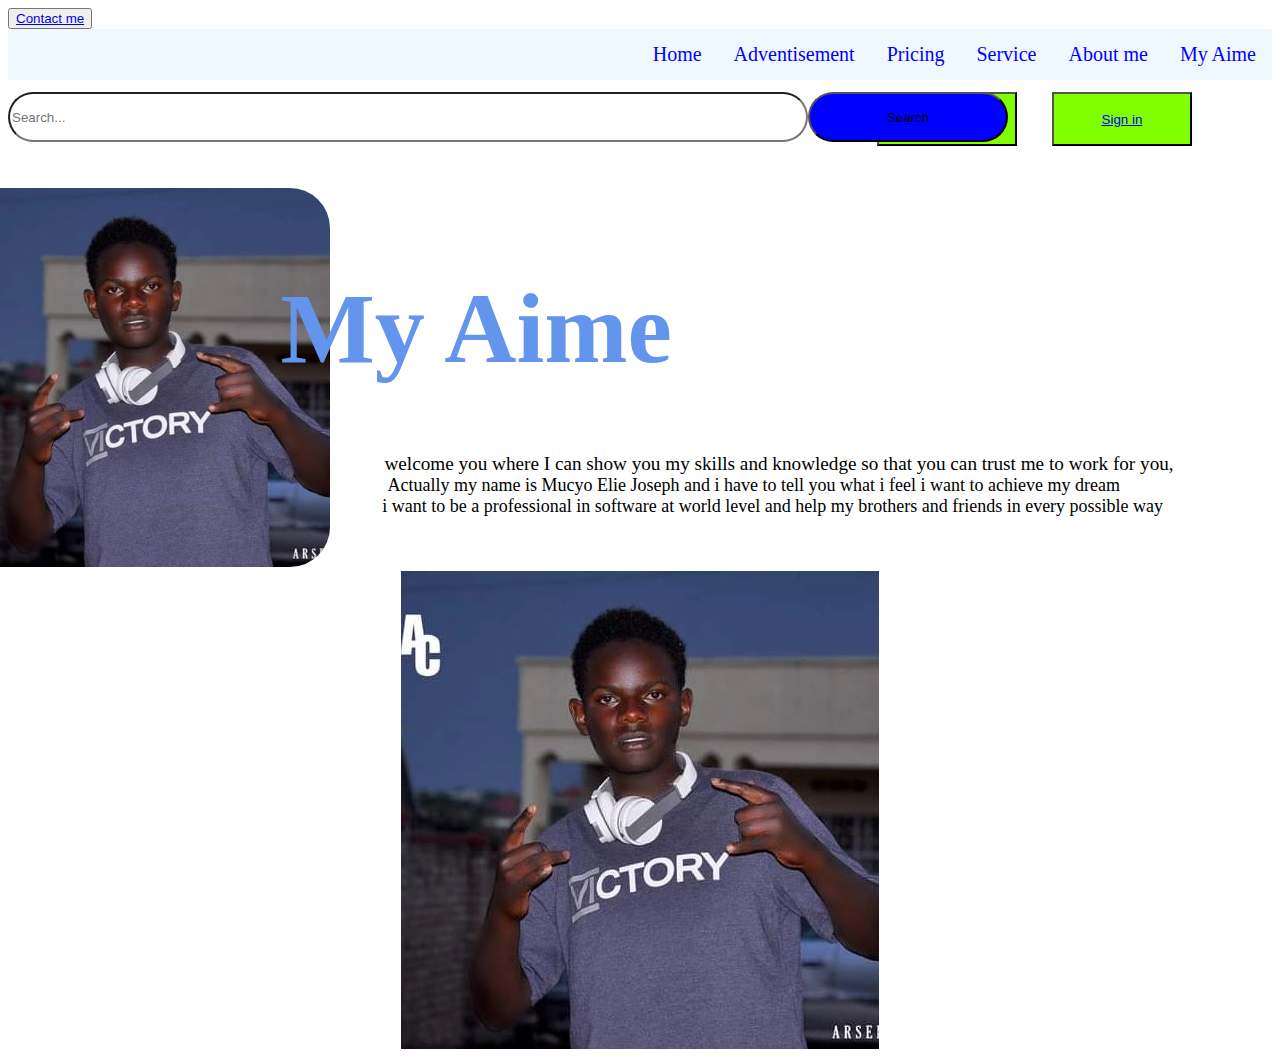
==== index.html @ d35d7d90 "Add files via upload" ====
<!DOCTYPE html>
<html lang="en">
<head>
    <meta charset="UTF-8">
    <meta name="viewport" content="width=device-width, initial-scale=1.0">
    <link rel="stylesheet" href="simple.css">
    <title>Document1</title>
</head>
<body>
    <header>
        <nav>
          <button class="hey"><a href="#">Contact me</a></button>
        <ul class="one">
            <li><a href="#">My Aime</a></li>
            <li><a href="#">About me</a></li>
            <li><a href="#">Service</a></li>
            <li><a href="#">Pricing</a></li>
            <li><a href="#">Adventisement</a></li>
<li><a href="#">Home</a></li>
</ul><br><br>
<button class="seven"><a href="#">Sign in</a></button>
<button class="seth"><a href="index2.html">Sign up</a></button>
</nav>
</header><br><br>
<div class="three"> 
    <form action="/search">
      <input type="search" placeholder="Search..."style="width: 800px;height: 50px;border-radius:40px;">
      <button type="submit" style="float:right;margin-right: -500px;margin-top: -50px;color: black;">Search</button>
    </form>
  </div><br><br>
<div class="two">
    <img src="image5.webp">
    <h1>My Aime</h1>
    <section> welcome you where I can show you my skills and knowledge so that  you can trust me to work for you,</section>
    <article> Actually my name is Mucyo Elie Joseph and i have to tell you what i feel i want to achieve my dream </article> 
     <aside> i want to be a professional in software at world level and help my brothers and friends in every possible way</aside>
</div><br><br><br>
<center>
<div class="mpappe">
<img id="myImage" src="image5.webp">
<script>
  var images = ["image4.jpg", "image8.webp", "image1.jpg" 
];
  var index = 0;
  setInterval(function() {
    index = (index + 1) % images.length;
    document.getElementById("myImage").src = images[index];
  }, 5000);
</script>
</div>
</center>
</body>
</html>
---- simple.css ----
.one {
  list-style-type: none;
  overflow: hidden;
  background-color:aliceblue;
  margin-right: 0px;
  margin-left: 0px;
  margin:0;
  padding: 0;
}

.one li {
  float: right;
}

.one li a {
  display: block;
  color:blue;
  text-align: center;
  padding: 14px 16px;
  text-decoration: none;
  font-size: 20px;
}

.one li a:hover {
  background-color: #111;
}
.two {
  text-align: center;
}

.two img {
  width: 30%;
  text-align: right;
  margin-left: -1000px;
  border-radius: 40px;
}

.two h1 {
  font-size: 100px;
  text-align: right;
  margin-top: -300px;
  margin-right:600px;
  color:cornflowerblue
}

.two p {
  font-size: 18px;
  text-align: right;
  margin-right: -3px;
  margin-top: -63px;
  padding-left: 535px;
  padding-top: 40px;
  position:fixed;
  background-attachment: scroll;
}
.seven{
  width: 140px;
  height: 54px;
  float: right;
  margin-top: -24px;
  margin-right: 80px;
  background-color: chartreuse;
}
.three{
  width: 500px;
  size: 40px;
  float: left;
  margin-top: -60px;
}
.three button{
  width: 200px;
  height: 50px;
  background-color: blue;
  border-radius: 40px;
}
.seth{
  float:right;
  width: 140px;
  margin-right: 35px;
  margin-top: -24px;
  height: 54px;
  background-color: chartreuse;
}
article{
  font-size:large;
  padding-left:18% ;



}
aside{
  font-size: large;
  padding-left: 21%;
  
  }
  section{
    font-size: larger;
    padding-left: 22%;
    
  }
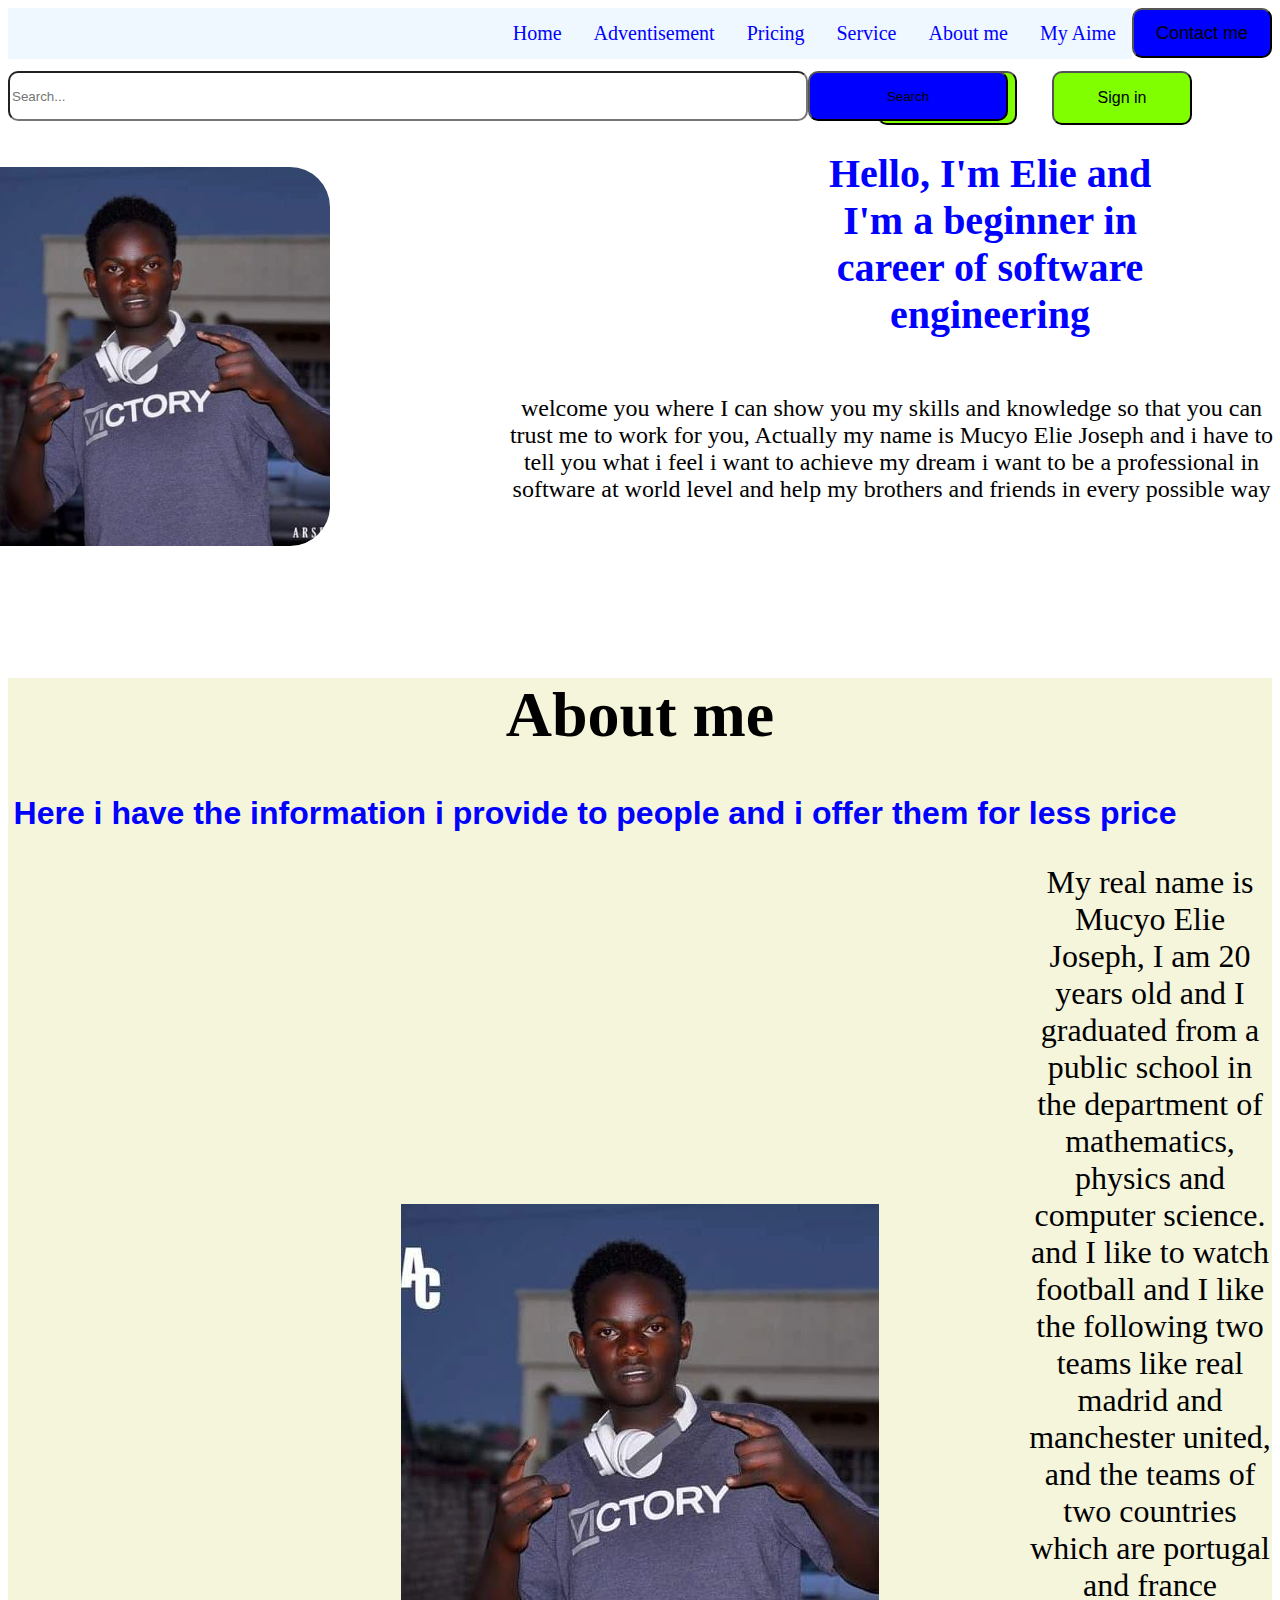
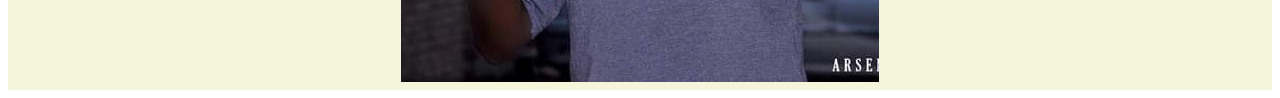
==== commit 86427f03: "Add files via upload" ====
--- a/index.html
+++ b/index.html
@@ -24,22 +24,26 @@
 </header><br><br>
 <div class="three"> 
     <form action="/search">
-      <input type="search" placeholder="Search..."style="width: 800px;height: 50px;border-radius:40px;">
-      <button type="submit" style="float:right;margin-right: -500px;margin-top: -50px;color: black;">Search</button>
+      <input type="search" placeholder="Search..."style="width: 800px;height: 50px;border-radius:10px;">
+      <button type="submit" style="float:right;margin-right: -500px;margin-top: -50px;color: black;border-radius: 10px;">Search</button>
     </form>
   </div><br><br>
 <div class="two">
     <img src="image5.webp">
-    <h1>My Aime</h1>
-    <section> welcome you where I can show you my skills and knowledge so that  you can trust me to work for you,</section>
-    <article> Actually my name is Mucyo Elie Joseph and i have to tell you what i feel i want to achieve my dream </article> 
-     <aside> i want to be a professional in software at world level and help my brothers and friends in every possible way</aside>
+    <h1>Hello, I'm Elie and I'm a beginner in career of software engineering</h1>
+    <p> welcome you where I can show you my skills and knowledge so that  you can trust me to work for you,
+     Actually my name is Mucyo Elie Joseph and i have to tell you what i feel i want to achieve my dream  
+     i want to be a professional in software at world level and help my brothers and friends in every possible way<p>
 </div><br><br><br>
 <center>
-<div class="mpappe">
+<div class="mbappe">
+  <h1 >About me</h1>
+  <article>Here i have the information i provide to people and i offer them for less price</article>
+  <p>My real name is Mucyo Elie Joseph, I am 20 years old and I graduated from a public school in the department of mathematics, physics and computer science.
+  and I like to watch football and I like the following two teams like real madrid and manchester united, and the teams of two countries which are portugal and france</p>
 <img id="myImage" src="image5.webp">
 <script>
-  var images = ["image4.jpg", "image8.webp", "image1.jpg" 
+  var images = ["image4.jpg", "image6.jpg" 
 ];
   var index = 0;
   setInterval(function() {
--- a/simple.css
+++ b/simple.css
@@ -1,13 +1,26 @@
 .one {
-  list-style-type: none;
+  list-style-type: none ;
   overflow: hidden;
   background-color:aliceblue;
   margin-right: 0px;
   margin-left: 0px;
-  margin:0;
-  padding: 0;
+  margin-top: 0px;
+  margin-bottom: 0px;
+
 }
-
+.hey{
+  background-color: blue;
+  width: 140px;
+  height: 50px;
+  font-size: large;
+  float: right;
+  border-radius: 10px;
+  color: black; 
+}
+.hey a{
+  text-decoration: none;
+  color: black;
+}
 .one li {
   float: right;
 }
@@ -17,12 +30,12 @@
   color:blue;
   text-align: center;
   padding: 14px 16px;
+  font-size: 20px;
   text-decoration: none;
-  font-size: 20px;
 }
 
 .one li a:hover {
-  background-color: #111;
+  background-color:chartreuse;
 }
 .two {
   text-align: center;
@@ -30,28 +43,34 @@
 
 .two img {
   width: 30%;
-  text-align: right;
   margin-left: -1000px;
   border-radius: 40px;
 }
 
 .two h1 {
-  font-size: 100px;
-  text-align: right;
-  margin-top: -300px;
-  margin-right:600px;
-  color:cornflowerblue
+  font-size: 40px;
+  margin-top: -400px;
+  margin-left:800px;
+  color:blue;
+  font-weight: bolder;
+  padding-right: 100px;
 }
 
 .two p {
-  font-size: 18px;
-  text-align: right;
+  font-size: x-large;
   margin-right: -3px;
-  margin-top: -63px;
-  padding-left: 535px;
-  padding-top: 40px;
-  position:fixed;
-  background-attachment: scroll;
+  margin-top: -130px;
+  padding-left: 500px;
+  padding-top: 160px;
+  background-attachment:scroll;
+  position: relative;
+  direction:ltr;
+  font-weight:lighter;
+
+
+}
+.elie{
+  font-size: xx-large;
 }
 .seven{
   width: 140px;
@@ -60,7 +79,9 @@
   margin-top: -24px;
   margin-right: 80px;
   background-color: chartreuse;
+  border-radius: 10px;
 }
+
 .three{
   width: 500px;
   size: 40px;
@@ -80,21 +101,36 @@
   margin-top: -24px;
   height: 54px;
   background-color: chartreuse;
+  border-radius: 10px;
 }
-article{
-  font-size:large;
-  padding-left:18% ;
+.seth a{
+  text-decoration: none;
+  color: black;
+  font-size: larger;
+}
+.seven a{
+  text-decoration: none;
+  color:black;
+  font-size: larger;
+}
+  .mbappe{
+    background-color:beige;
+    font-size: xx-large;
+    
+  }
+  .mbappe p { 
+  text-align: center;
+  display: flex;
+  margin-left: 1020px;
+  margin-bottom:-400px;
+  font-weight: lighter;
+  }
+  article{
+    font-size: xx-large;
+    float: center;
+    margin-right: 90px;
+    font-family: Verdana, Geneva, Tahoma, sans-serif;
+    color: blue;
+    font-weight: bolder;
+  }
 
-
-
-}
-aside{
-  font-size: large;
-  padding-left: 21%;
-  
-  }
-  section{
-    font-size: larger;
-    padding-left: 22%;
-    
-  }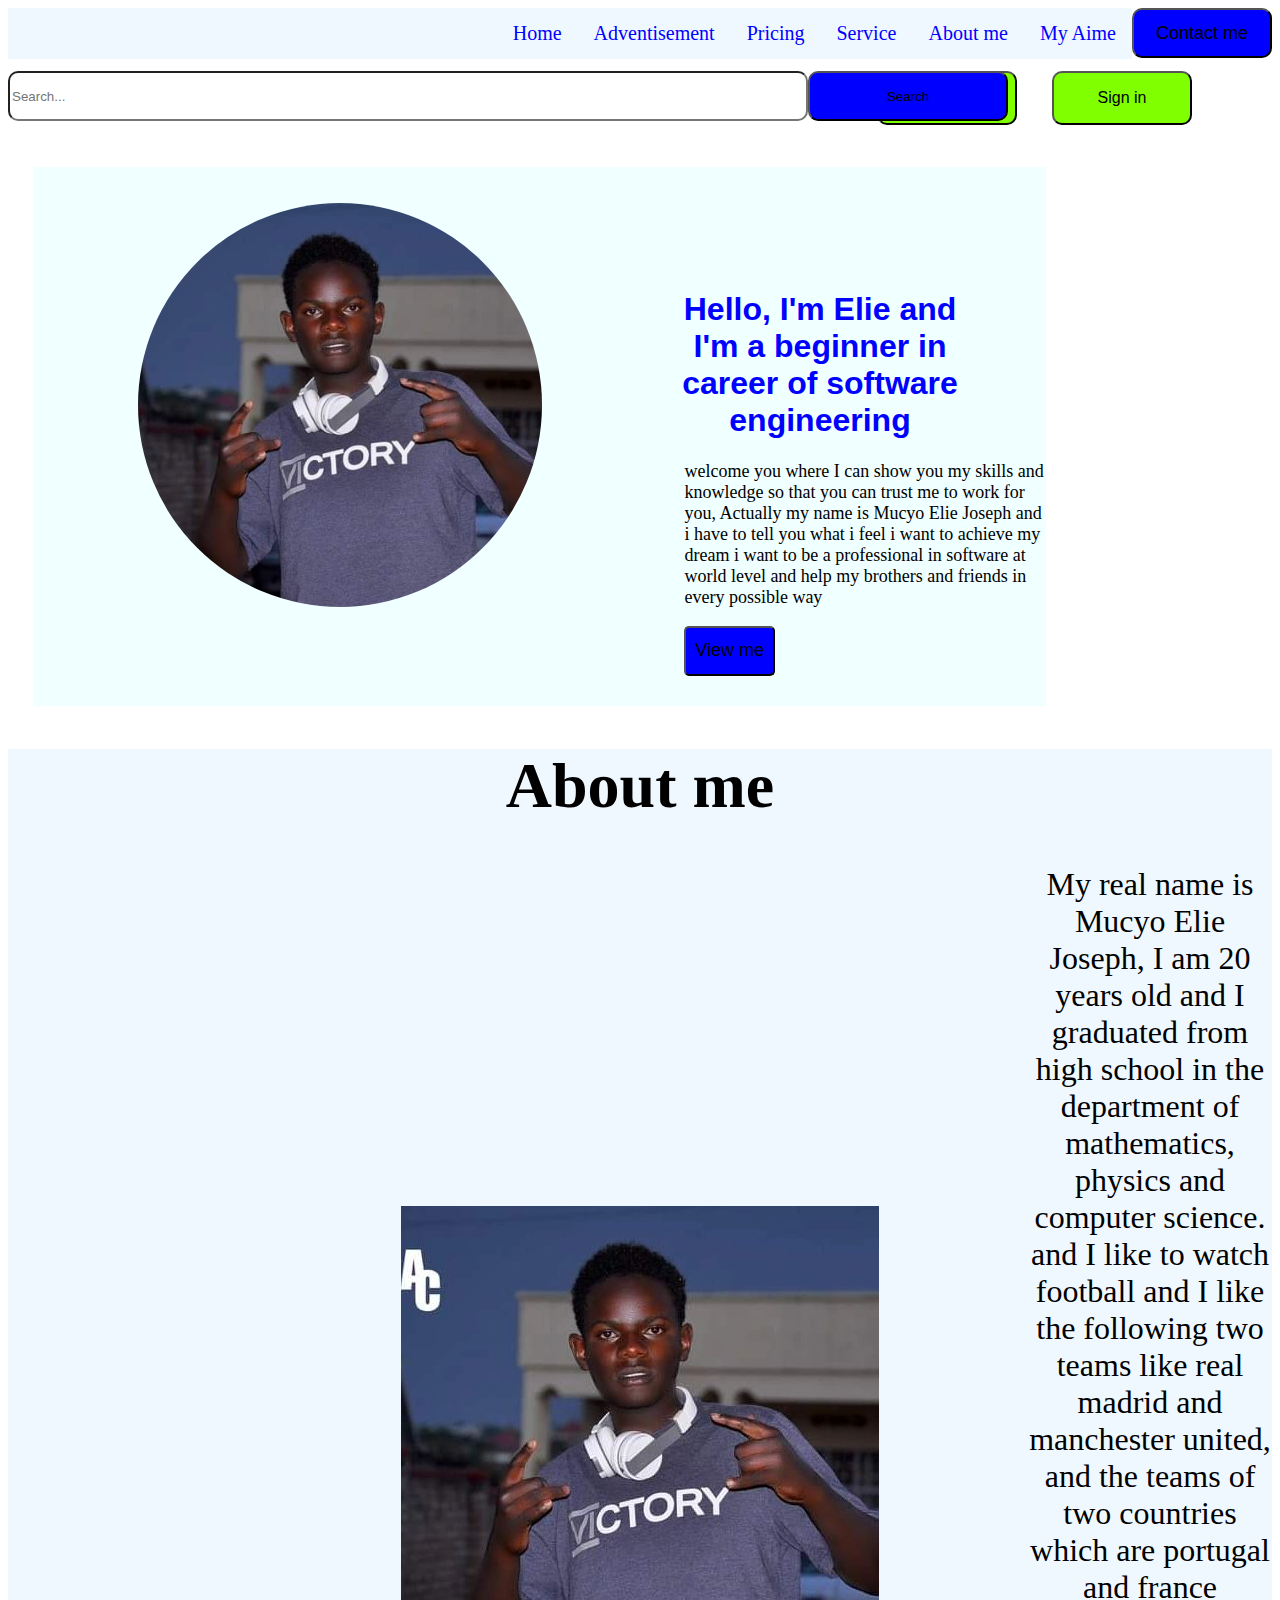
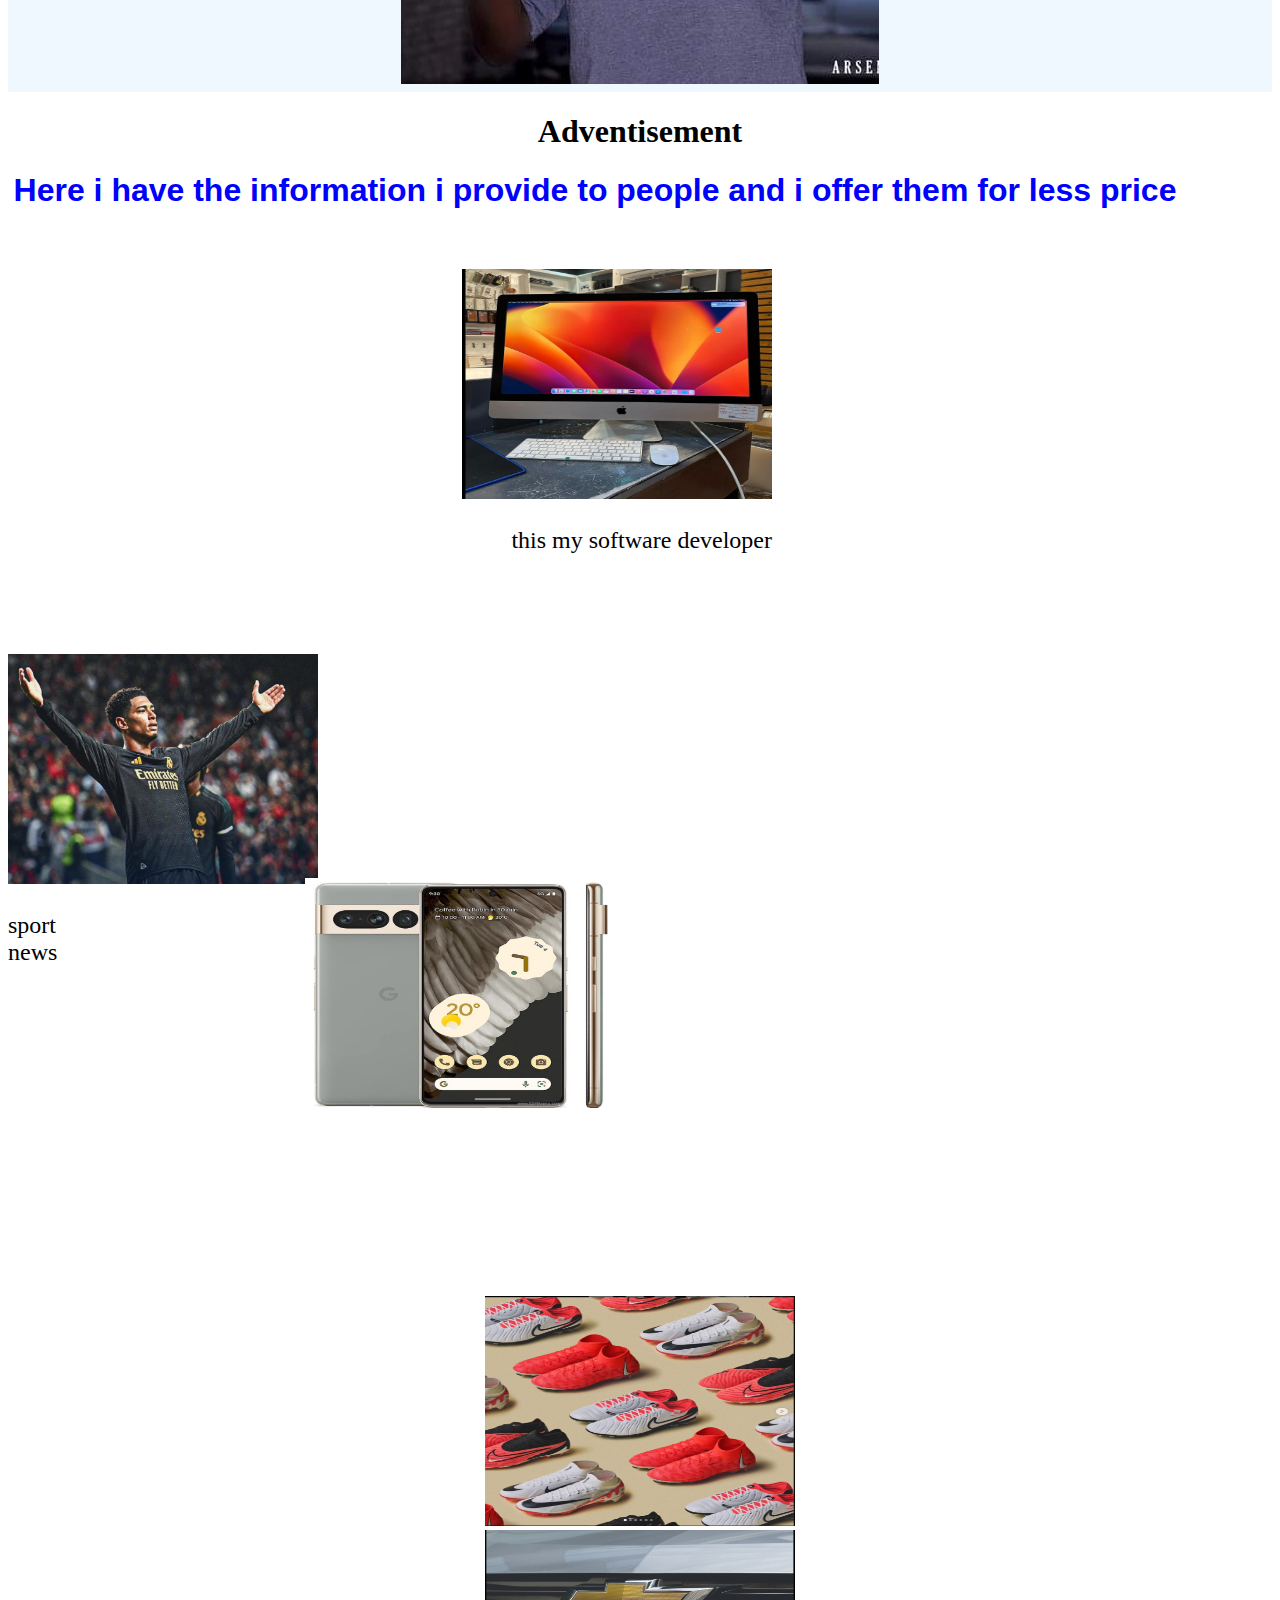
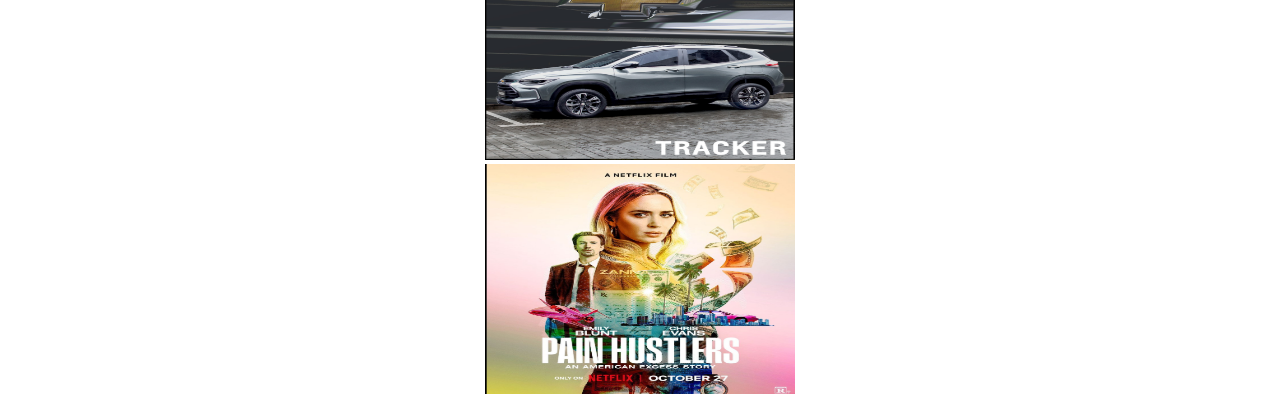
==== commit 46c64de5: "Add files via upload" ====
--- a/index.html
+++ b/index.html
@@ -29,21 +29,26 @@
     </form>
   </div><br><br>
 <div class="two">
+  <center>
+  <div class="you"><br><br>
     <img src="image5.webp">
-    <h1>Hello, I'm Elie and I'm a beginner in career of software engineering</h1>
+    <h1>Hello, I'm Elie and I'm a beginner in career of software engineering </h1>
     <p> welcome you where I can show you my skills and knowledge so that  you can trust me to work for you,
      Actually my name is Mucyo Elie Joseph and i have to tell you what i feel i want to achieve my dream  
      i want to be a professional in software at world level and help my brothers and friends in every possible way<p>
-</div><br><br><br>
+      <button><a href="#">View me</a></button>
+    </div>
+  </center>
+</div>
 <center>
 <div class="mbappe">
+  <div class="seen">
   <h1 >About me</h1>
-  <article>Here i have the information i provide to people and i offer them for less price</article>
-  <p>My real name is Mucyo Elie Joseph, I am 20 years old and I graduated from a public school in the department of mathematics, physics and computer science.
+  <p>My real name is Mucyo Elie Joseph, I am 20 years old and I graduated from high school in the department of mathematics, physics and computer science.
   and I like to watch football and I like the following two teams like real madrid and manchester united, and the teams of two countries which are portugal and france</p>
 <img id="myImage" src="image5.webp">
 <script>
-  var images = ["image4.jpg", "image6.jpg" 
+  var images = ["image4.jpg ", "image6.jpg","image5.webp"
 ];
   var index = 0;
   setInterval(function() {
@@ -52,6 +57,31 @@
   }, 5000);
 </script>
 </div>
+</div> 
+<div class="container">
+  <h1>Adventisement</h1> 
+  <article>Here i have the information i provide to people and i offer them for less price</article>
+  <div class="hhh1">
+  <img src="apple.png" width="310" height="230" >
+  <p>this my software developer</p>
+</div>
+  <div  class="hhh2">
+  <img src="jude.png" width="310" height="230">
+  <p>sport news</p>
+</div>
+  <div class="hhh3">
+  <img src="pixel7.png" width="310" height="230" >
+</div>
+  <div class="hhh5">
+    <img src="footballshoes.png" width="310" height="230" >
+  </div>
+  <div class="hhh6">
+  <img src="car1.png" width="310" height="230" >
+</div>
+<div class="hhh7">
+  <img src="movie.png" width="310" height="230">
+</div>
+</div>
 </center>
 </body>
 </html>
--- a/simple.css
+++ b/simple.css
@@ -42,32 +42,45 @@
 }
 
 .two img {
-  width: 30%;
-  margin-left: -1000px;
-  border-radius: 40px;
+  width: 40%;
+  margin-left: -400px;
+  border-radius: 400px;
+  padding-top: -200px;
+
+  
+  
+}
+.two button{
+  width: 25%;
+  height: 50px;
+  border-radius: 5px;
+  background-color: blue;
+  margin-bottom: 30px;
+  font-size: large;
+}
+.two a{
+  text-decoration: none;
+  color: black;
 }
 
 .two h1 {
-  font-size: 40px;
-  margin-top: -400px;
-  margin-left:800px;
   color:blue;
+  margin-top: -320px;
+  margin-left: 640px;
+  padding-right: 80px;
   font-weight: bolder;
-  padding-right: 100px;
+  font-family:Arial, Helvetica, sans-serif;
+  text-align: center;
 }
 
 .two p {
-  font-size: x-large;
-  margin-right: -3px;
-  margin-top: -130px;
-  padding-left: 500px;
-  padding-top: 160px;
+  font-size: large;
   background-attachment:scroll;
   position: relative;
   direction:ltr;
   font-weight:lighter;
-
-
+  text-align: left;
+  margin-left: 650px;
 }
 .elie{
   font-size: xx-large;
@@ -116,6 +129,7 @@
   .mbappe{
     background-color:beige;
     font-size: xx-large;
+    font-weight: bolder;
     
   }
   .mbappe p { 
@@ -133,4 +147,57 @@
     color: blue;
     font-weight: bolder;
   }
-
+  aside{
+    margin-right: -50px;
+    text-align: left;
+    position: relative;
+  }
+ 
+.container h1{
+  text-shadow: 20px 20px 50 #444;
+}
+.hhh1{
+  margin-top: 60px;
+  text-align: right;
+  margin-right: 500px;
+
+}
+.hhh1 p{
+  font-size: x-large;
+}
+.hhh2{
+  margin-top: 100px;
+  margin-right: 1300px;
+  color:black;
+  padding-bottom: 900px;
+}
+.hhh2 img{
+  margin-top: -30%;
+}
+.hhh2 p{
+  font-size: x-large;
+  color: black;
+
+}
+.hhh3{
+margin-top: -106%;
+margin-right: 35%;
+padding-bottom: 400px;
+}
+.hhh3 img{
+  margin-top: 40%;
+  margin-left: 10%;
+}
+.hhh5 img{
+  margin-top: -150%;
+}
+.you{
+  width: 80%;
+  height: 60%;
+  background-color:azure;
+  margin-right: 200px;
+} 
+.seen{
+  background-color: aliceblue;
+}
+
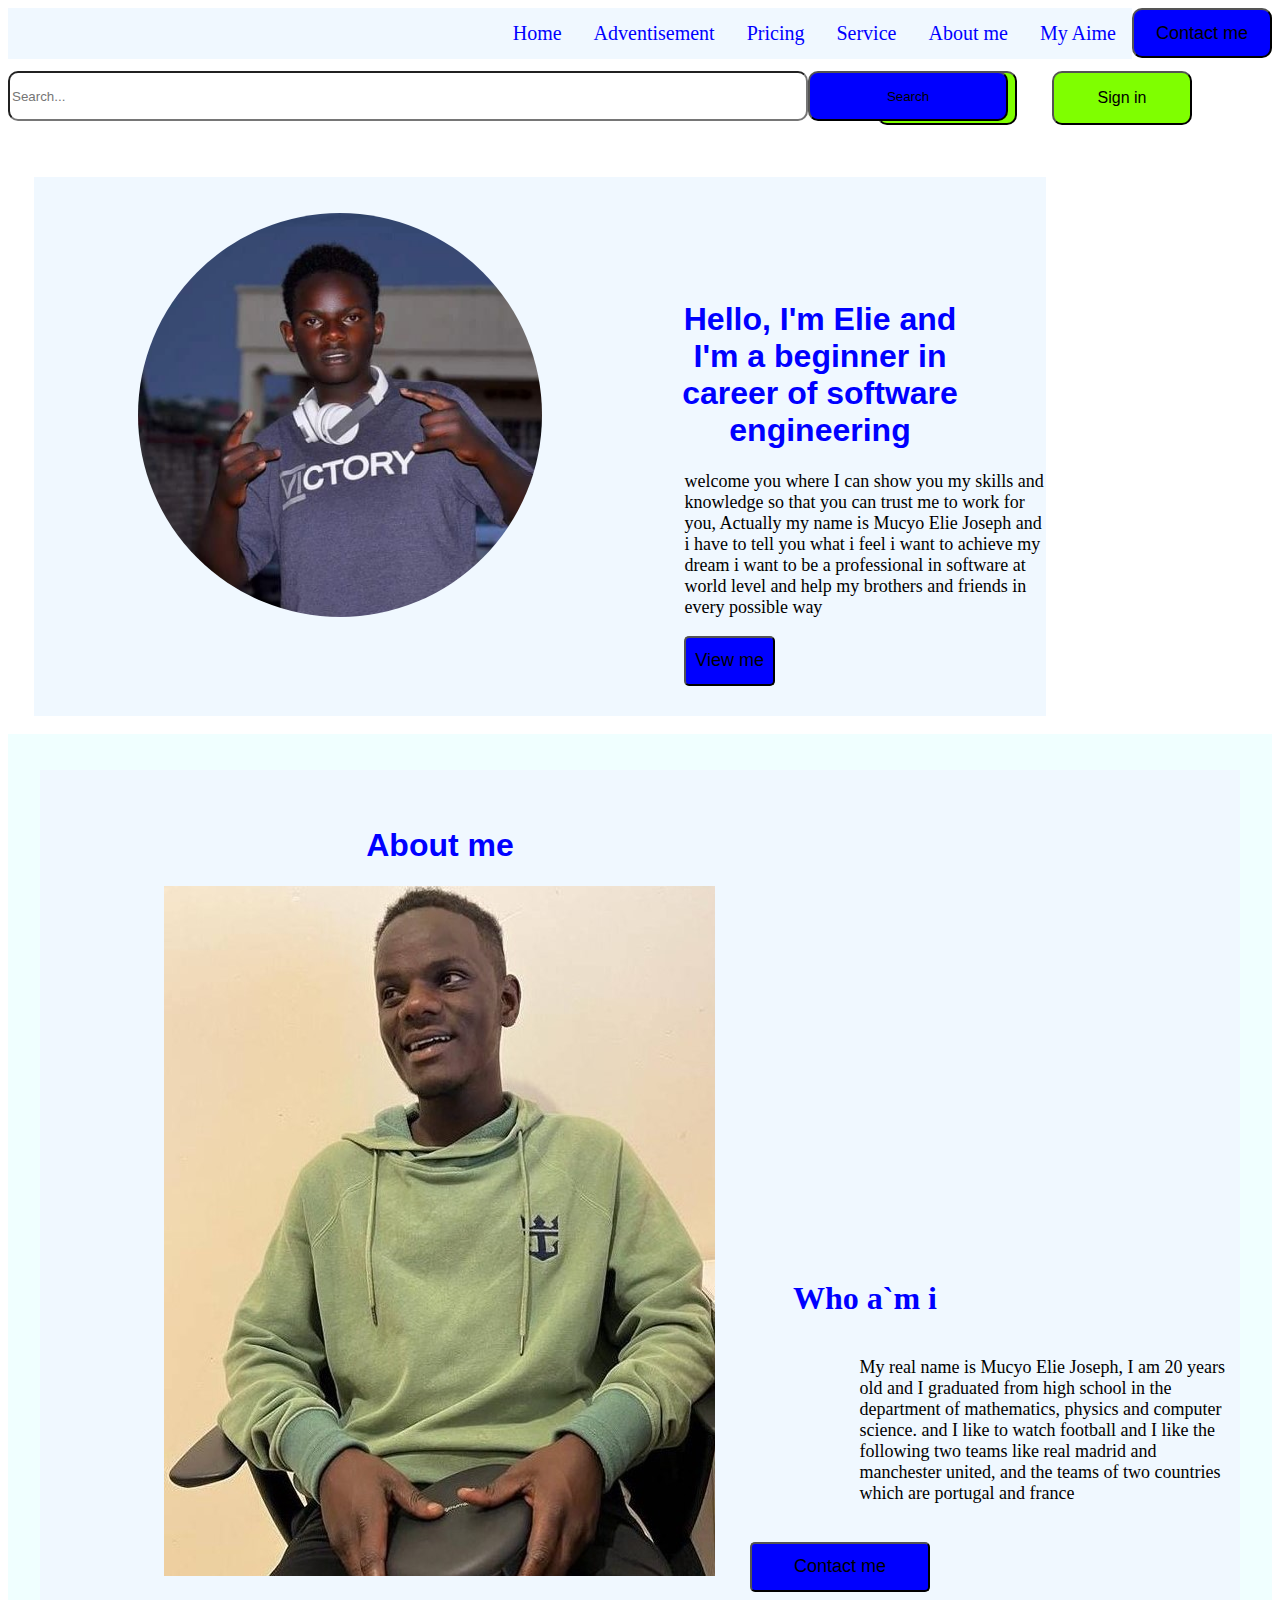
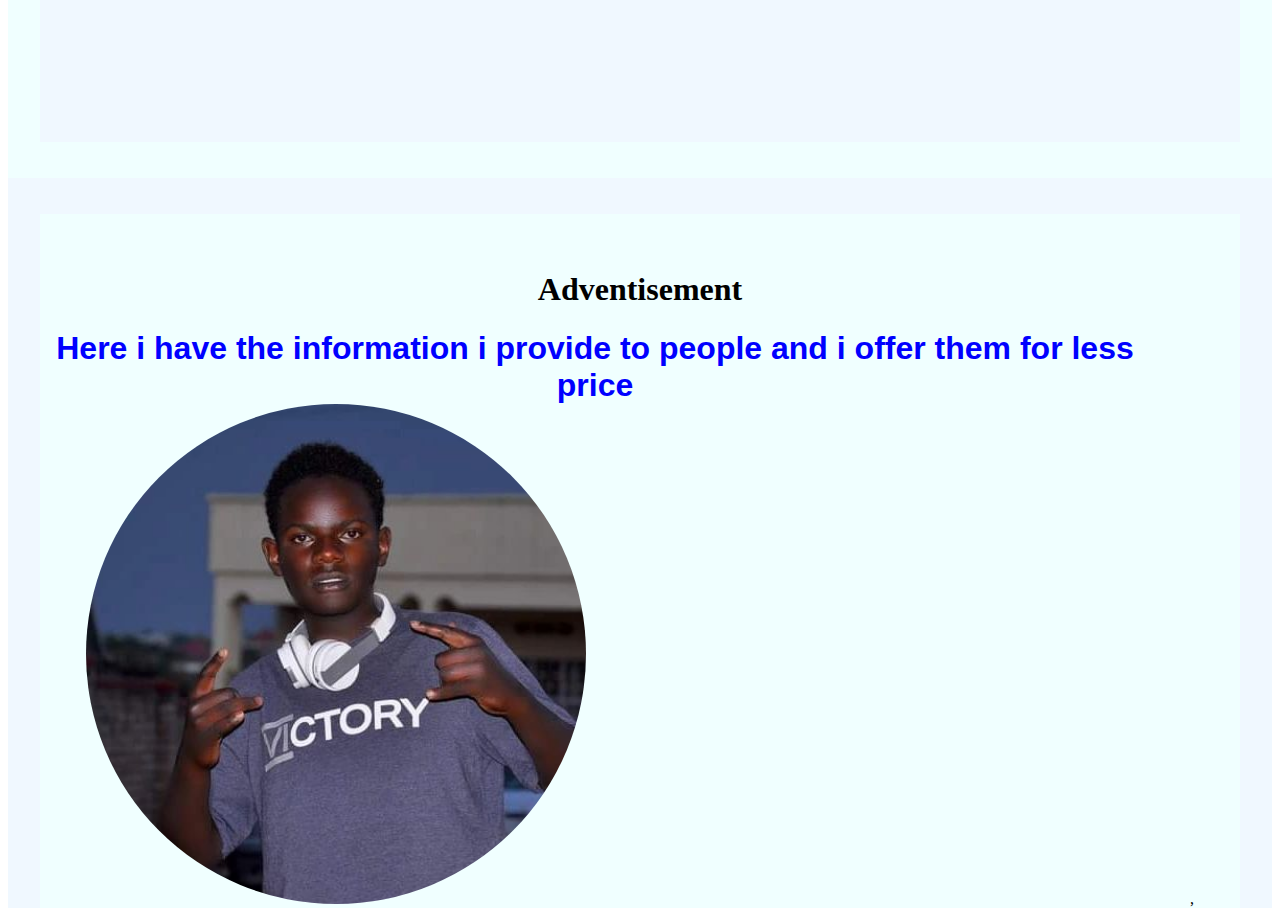
==== commit 6c4ecddd: "Add files via upload" ====
--- a/index.html
+++ b/index.html
@@ -41,45 +41,29 @@
   </center>
 </div>
 <center>
-<div class="mbappe">
-  <div class="seen">
-  <h1 >About me</h1>
+<div class="mbappe"><br><br>
+  <div class="seen"><br><br>
+    <h1 >About me</h1>
+    <img src="image6.jpg">
+    <h2>Who a`m i</h2>
   <p>My real name is Mucyo Elie Joseph, I am 20 years old and I graduated from high school in the department of mathematics, physics and computer science.
   and I like to watch football and I like the following two teams like real madrid and manchester united, and the teams of two countries which are portugal and france</p>
+  <button><a href="#">Contact me</a></button>
+</div><br><br>
+</div>
+<div class="container"><br><br>
+  <div class="machu"><br><br>
+  <h1>Adventisement</h1> 
+  <article>Here i have the information i provide to people and i offer them for less price</article>
 <img id="myImage" src="image5.webp">
 <script>
-  var images = ["image4.jpg ", "image6.jpg","image5.webp"
-];
+  var images = ["car1.png ", "footballshoes.png","jude.png","apple.png","movie.png","nikesho.png","pixel7.png"];
   var index = 0;
   setInterval(function() {
     index = (index + 1) % images.length;
     document.getElementById("myImage").src = images[index];
   }, 5000);
-</script>
-</div>
-</div> 
-<div class="container">
-  <h1>Adventisement</h1> 
-  <article>Here i have the information i provide to people and i offer them for less price</article>
-  <div class="hhh1">
-  <img src="apple.png" width="310" height="230" >
-  <p>this my software developer</p>
-</div>
-  <div  class="hhh2">
-  <img src="jude.png" width="310" height="230">
-  <p>sport news</p>
-</div>
-  <div class="hhh3">
-  <img src="pixel7.png" width="310" height="230" >
-</div>
-  <div class="hhh5">
-    <img src="footballshoes.png" width="310" height="230" >
-  </div>
-  <div class="hhh6">
-  <img src="car1.png" width="310" height="230" >
-</div>
-<div class="hhh7">
-  <img src="movie.png" width="310" height="230">
+</script>,
 </div>
 </div>
 </center>
--- a/simple.css
+++ b/simple.css
@@ -127,17 +127,24 @@
   font-size: larger;
 }
   .mbappe{
-    background-color:beige;
-    font-size: xx-large;
-    font-weight: bolder;
+    background-color:azure;
+    width: 100%;
+    height: 80%;
     
-  }
-  .mbappe p { 
-  text-align: center;
+ 
+  }
+  .seen p{ 
+  text-align: left;
   display: flex;
-  margin-left: 1020px;
-  margin-bottom:-400px;
+  margin-left: 780px;
+  margin-top: 40px;
   font-weight: lighter;
+  font-size: large;
+  position: relative;
+  padding-left: 40px;
+  }
+  .mbappe h1{
+    color:blue;
   }
   article{
     font-size: xx-large;
@@ -152,52 +159,65 @@
     text-align: left;
     position: relative;
   }
+  .container{
+    background-color: aliceblue;
+  }
  
 .container h1{
   text-shadow: 20px 20px 50 #444;
 }
-.hhh1{
-  margin-top: 60px;
-  text-align: right;
-  margin-right: 500px;
-
-}
-.hhh1 p{
-  font-size: x-large;
-}
-.hhh2{
-  margin-top: 100px;
-  margin-right: 1300px;
-  color:black;
-  padding-bottom: 900px;
-}
-.hhh2 img{
-  margin-top: -30%;
-}
-.hhh2 p{
-  font-size: x-large;
-  color: black;
-
-}
-.hhh3{
-margin-top: -106%;
-margin-right: 35%;
-padding-bottom: 400px;
-}
-.hhh3 img{
-  margin-top: 40%;
-  margin-left: 10%;
-}
-.hhh5 img{
-  margin-top: -150%;
+.machu{
+  background-color:azure;
+  width: 95%;
 }
 .you{
   width: 80%;
   height: 60%;
-  background-color:azure;
+  background-color:aliceblue;
   margin-right: 200px;
+  margin-top: 10px;
 } 
 .seen{
   background-color: aliceblue;
-}
-
+width: 95%;
+height: 95%;
+padding-bottom: 150px;
+
+}
+.seen h1{
+  margin-right: 400px;
+  font-size: xx-large;
+  font-weight: bolder;
+  font-family: Verdana, Geneva, Tahoma, sans-serif;
+}
+.seen h2{
+margin-left: 450px;
+margin-top: -400px;
+font-size: xx-large;
+color: blue;
+font-weight: bolder;
+}
+.seen button{
+  width: 180px;
+  height: 50px;
+  margin-left: 400px;
+  border-radius: 5px;
+  background-color: blue;
+  margin-top: 20px;
+}
+.seen a{
+  text-decoration: none;
+  font-size: large;
+  color: black;
+}
+.seen img{
+  margin-right: 400px;
+  padding-bottom: 100px;
+}
+#myImage{
+  width: 500px;
+  height: 500px;
+  margin-right: 600px;
+  border-radius: 300px;
+
+}
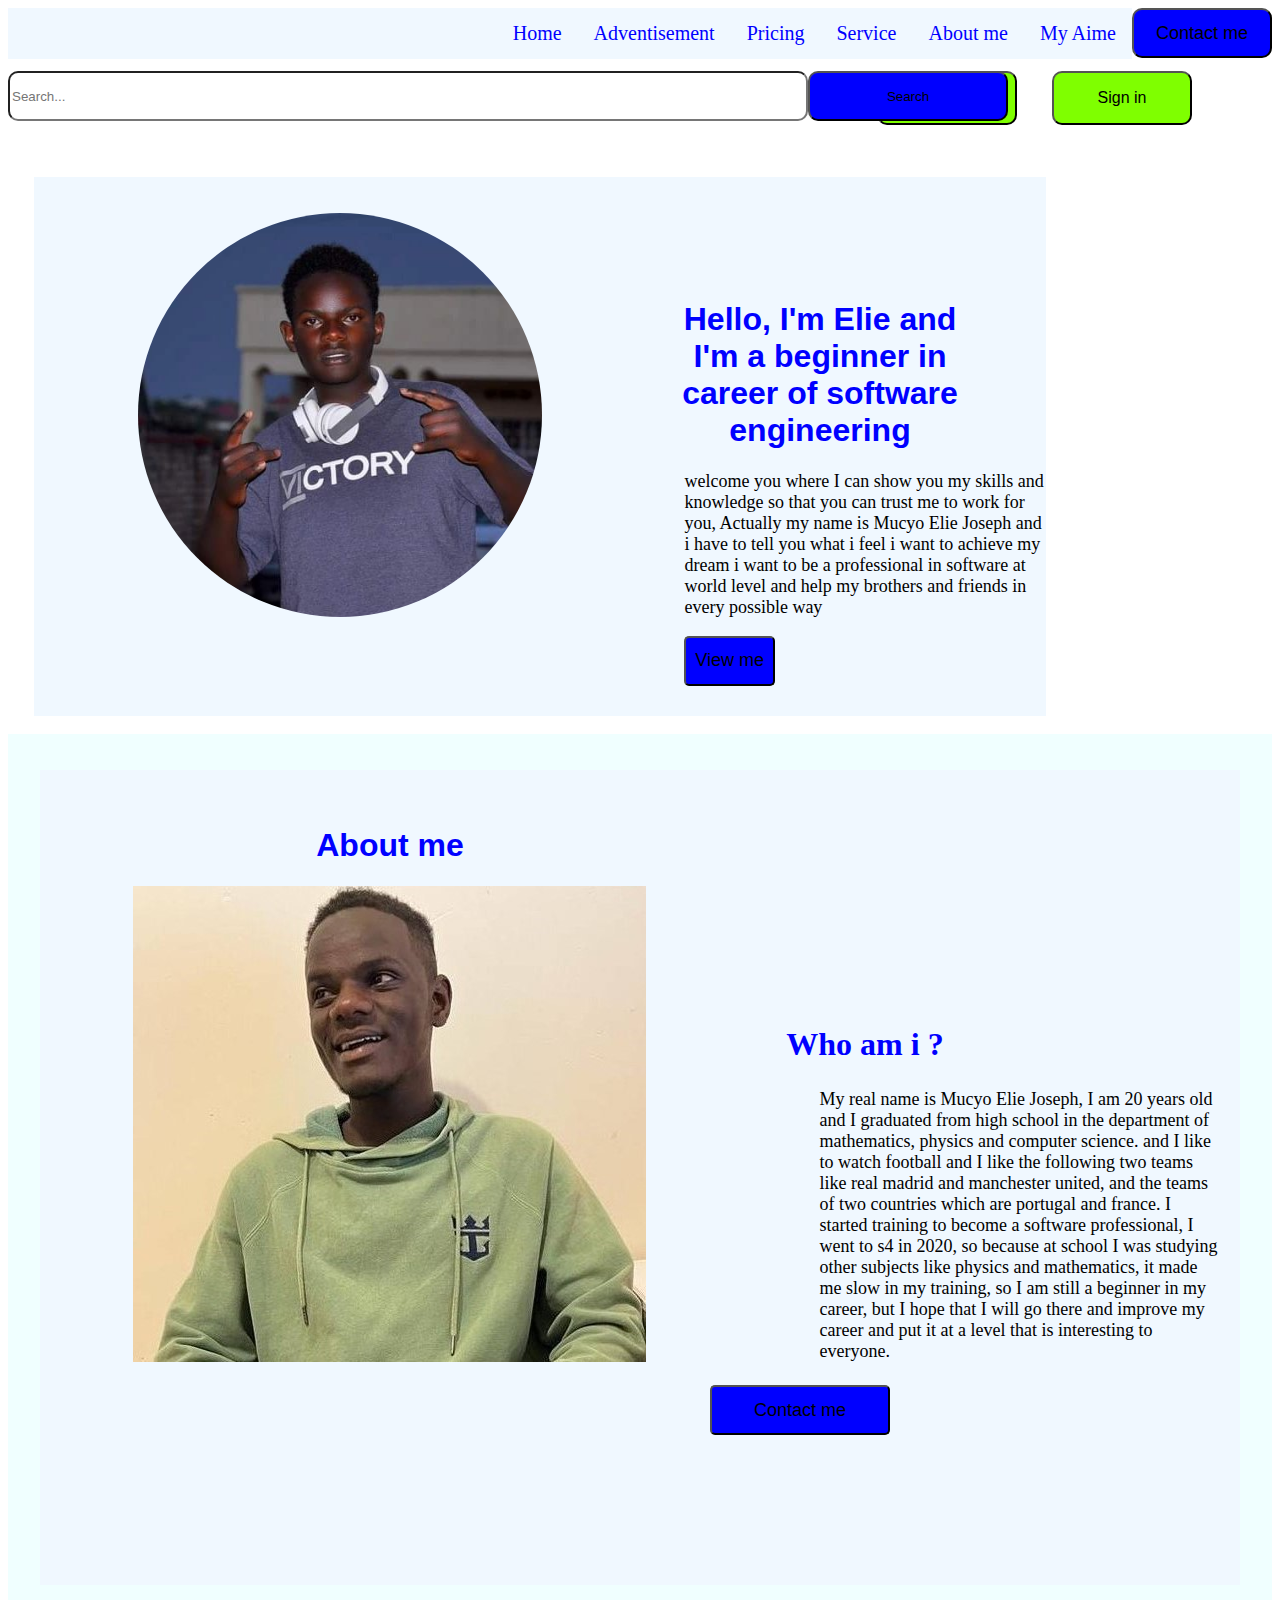
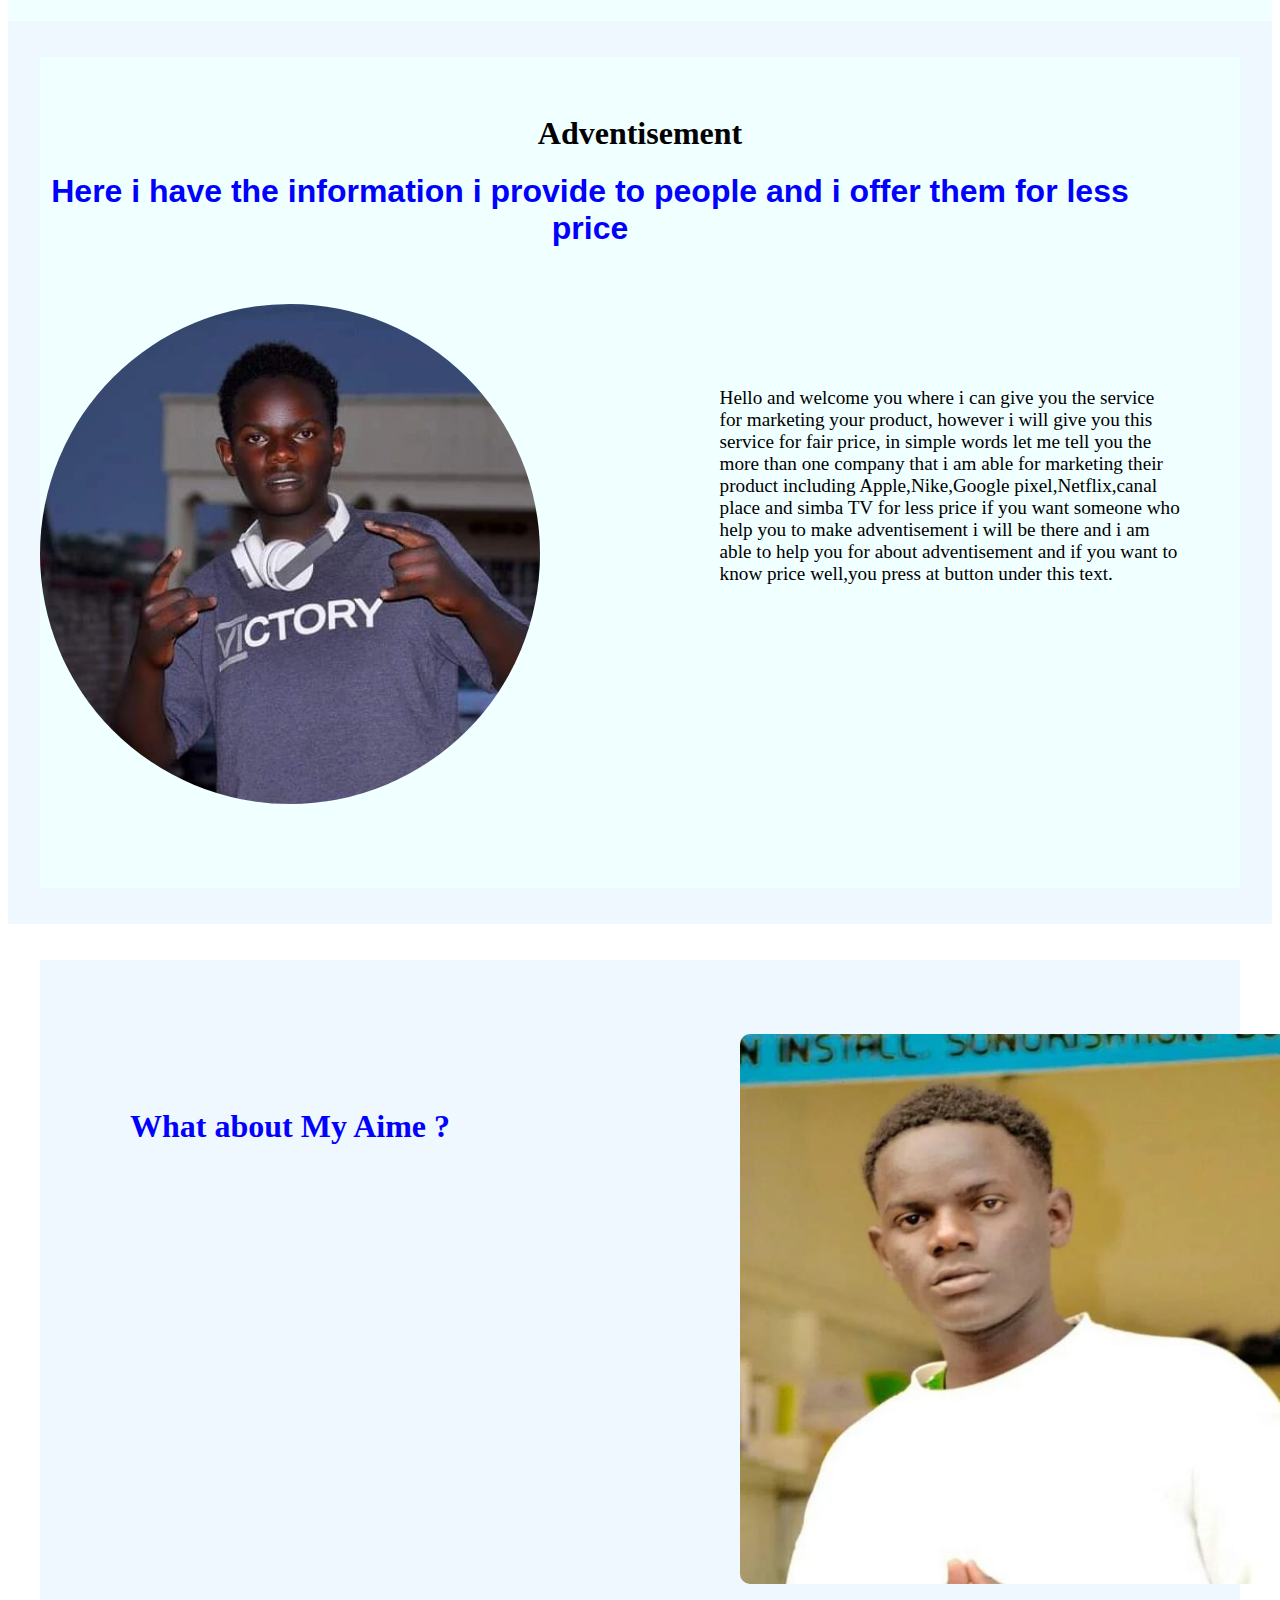
==== commit 04f3ed52: "Add files via upload" ====
--- a/index.html
+++ b/index.html
@@ -45,9 +45,12 @@
   <div class="seen"><br><br>
     <h1 >About me</h1>
     <img src="image6.jpg">
-    <h2>Who a`m i</h2>
+    <h2>Who am i ?</h2>
   <p>My real name is Mucyo Elie Joseph, I am 20 years old and I graduated from high school in the department of mathematics, physics and computer science.
-  and I like to watch football and I like the following two teams like real madrid and manchester united, and the teams of two countries which are portugal and france</p>
+  and I like to watch football and I like the following two teams like real madrid and manchester united, and the teams of two countries which are portugal and france.
+  I started training to become a software professional, I went to s4 in 2020, so because at school I was studying other subjects like physics and mathematics,
+   it made me slow in my training, so I am still a beginner in my career, but I hope that I will go there and improve my career and put it at a level that is interesting to everyone.                                                                                                                         
+</p>
   <button><a href="#">Contact me</a></button>
 </div><br><br>
 </div>
@@ -55,6 +58,12 @@
   <div class="machu"><br><br>
   <h1>Adventisement</h1> 
   <article>Here i have the information i provide to people and i offer them for less price</article>
+  <p>Hello  and welcome you  where i can give you the service for marketing your product,
+    however i will give you this service for fair price, in simple words let me tell you the more than one company
+   that i am able for marketing their product including Apple,Nike,Google pixel,Netflix,canal place and simba TV for less price
+   if you want someone who help you to make adventisement i will be there and i am able to help you for about adventisement and if you want to know
+   price well,you press at button under this text.
+  </p>
 <img id="myImage" src="image5.webp">
 <script>
   var images = ["car1.png ", "footballshoes.png","jude.png","apple.png","movie.png","nikesho.png","pixel7.png"];
@@ -63,7 +72,13 @@
     index = (index + 1) % images.length;
     document.getElementById("myImage").src = images[index];
   }, 5000);
-</script>,
+</script>
+</div><br><br>
+</div><br><br>
+<div class="hello">
+<div class="enzo"><br><br><br>
+ <img src="image8.webp">
+ <h1>What about My Aime ?</h1>
 </div>
 </div>
 </center>
--- a/simple.css
+++ b/simple.css
@@ -137,22 +137,24 @@
   text-align: left;
   display: flex;
   margin-left: 780px;
-  margin-top: 40px;
+  margin-top: 5px;
   font-weight: lighter;
   font-size: large;
   position: relative;
-  padding-left: 40px;
+  padding-right: 20px;
   }
   .mbappe h1{
     color:blue;
   }
-  article{
+    article{
     font-size: xx-large;
     float: center;
-    margin-right: 90px;
+    margin-right: 100px;
     font-family: Verdana, Geneva, Tahoma, sans-serif;
     color: blue;
     font-weight: bolder;
+    margin-bottom: -400px;
+    padding-left: -600px;
   }
   aside{
     margin-right: -50px;
@@ -169,6 +171,14 @@
 .machu{
   background-color:azure;
   width: 95%;
+  padding-bottom: 80px;
+}
+.container p{
+  text-align: left;
+  margin-top: 540px;
+  margin-left: 680px;
+  font-size: larger;
+  padding-right: 60px;
 }
 .you{
   width: 80%;
@@ -185,7 +195,7 @@
 
 }
 .seen h1{
-  margin-right: 400px;
+  margin-right: 500px;
   font-size: xx-large;
   font-weight: bolder;
   font-family: Verdana, Geneva, Tahoma, sans-serif;
@@ -200,10 +210,10 @@
 .seen button{
   width: 180px;
   height: 50px;
-  margin-left: 400px;
+  margin-left: 320px;
   border-radius: 5px;
   background-color: blue;
-  margin-top: 20px;
+  margin-top: 5px;
 }
 .seen a{
   text-decoration: none;
@@ -211,13 +221,32 @@
   color: black;
 }
 .seen img{
-  margin-right: 400px;
-  padding-bottom: 100px;
+  margin-right: 500px;
+  padding-bottom: 60px;
 }
 #myImage{
   width: 500px;
   height: 500px;
-  margin-right: 600px;
+  margin-right: 700px;
   border-radius: 300px;
-
-}
+  margin-top: -300px;
+}
+.enzo{
+  width: 95%;
+  background-color:aliceblue;
+  margin-bottom: -60px;
+  padding-bottom: 480px;
+}
+.hello img{
+  width: 600px;
+  height: 550px;
+  margin-left: 700px;
+  margin-top: 20px;
+  border-radius: 10px;
+}
+.hello h1{
+  margin-right: 700px;
+  margin-top: -480px;
+  font-weight:bolder;
+  color:blue;
+}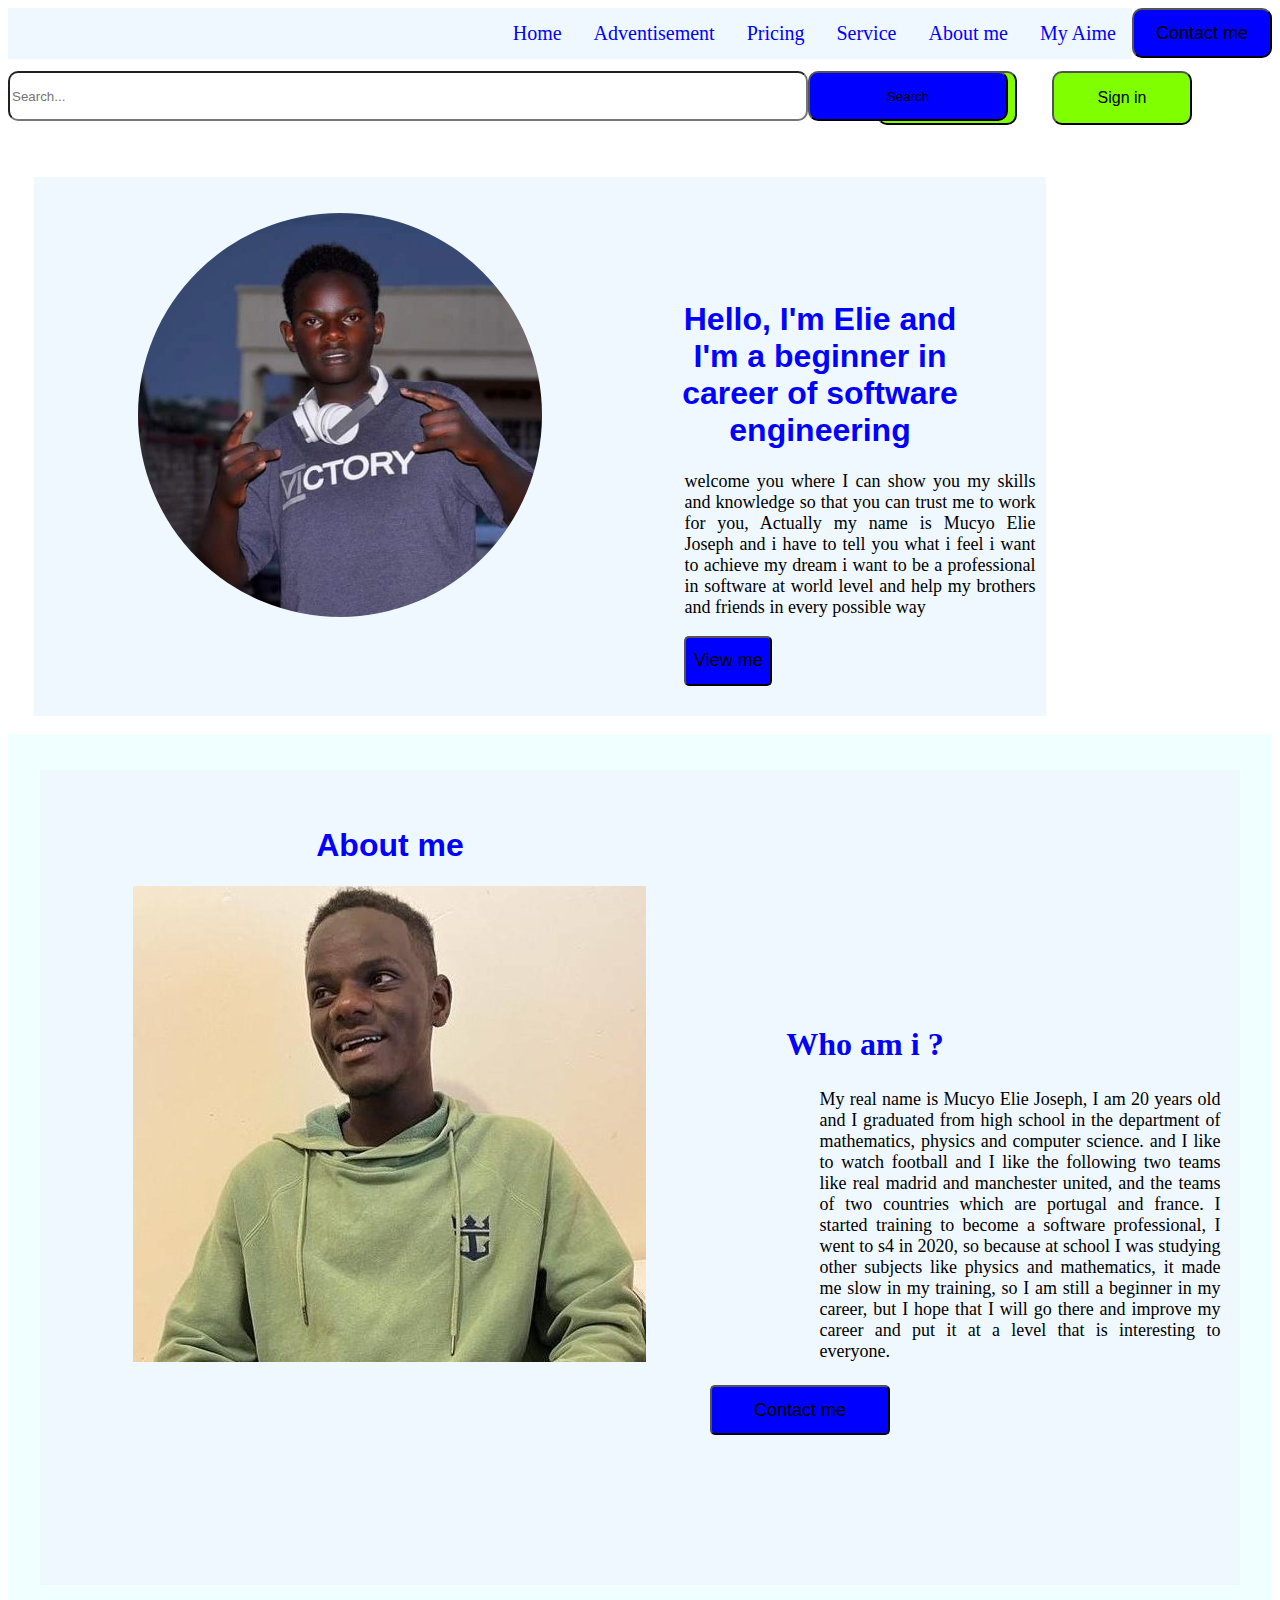
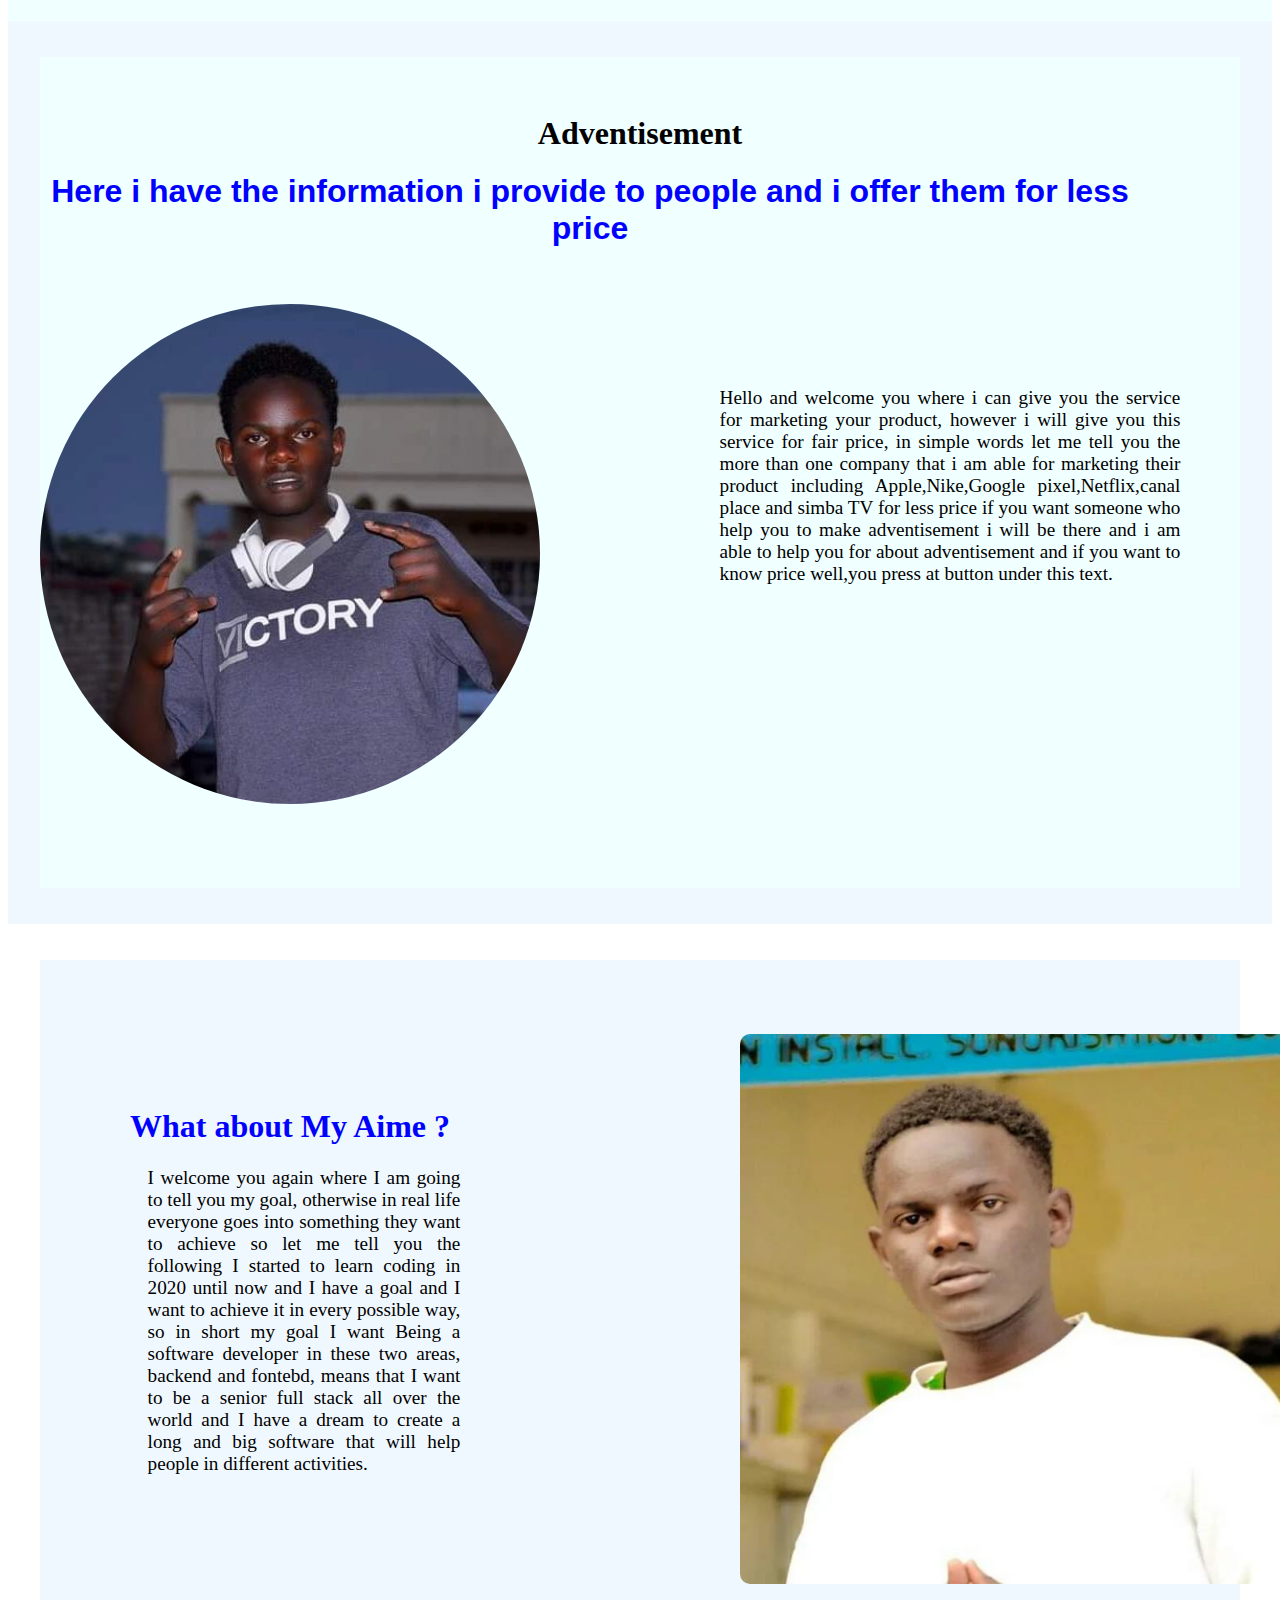
==== commit 6361d8c0: "Add files via upload" ====
--- a/index.html
+++ b/index.html
@@ -79,6 +79,12 @@
 <div class="enzo"><br><br><br>
  <img src="image8.webp">
  <h1>What about My Aime ?</h1>
+ <p>
+  I welcome you again where I am going to tell you my goal, otherwise in real life everyone goes into something they want to achieve so let me tell you the following 
+  I started to learn coding in 2020 until now and I have a goal and I want to achieve it in every possible way, 
+  so in short my goal I want Being a software developer in these two areas, backend and fontebd,
+ means that I want to be a senior full stack all over the world and I have a dream to create a long and big software that will help people in different activities.
+ </p>
 </div>
 </div>
 </center>
--- a/simple.css
+++ b/simple.css
@@ -81,6 +81,8 @@
   font-weight:lighter;
   text-align: left;
   margin-left: 650px;
+  text-align: justify;
+  padding-right: 10px;
 }
 .elie{
   font-size: xx-large;
@@ -142,6 +144,7 @@
   font-size: large;
   position: relative;
   padding-right: 20px;
+  text-align: justify;
   }
   .mbappe h1{
     color:blue;
@@ -179,6 +182,7 @@
   margin-left: 680px;
   font-size: larger;
   padding-right: 60px;
+  text-align: justify;
 }
 .you{
   width: 80%;
@@ -234,8 +238,8 @@
 .enzo{
   width: 95%;
   background-color:aliceblue;
-  margin-bottom: -60px;
-  padding-bottom: 480px;
+  margin-bottom: -80px;
+  padding-bottom: 400px;
 }
 .hello img{
   width: 600px;
@@ -249,4 +253,12 @@
   margin-top: -480px;
   font-weight:bolder;
   color:blue;
+}
+.hello p{
+  margin-right: 780px;
+  padding-left: 108px;
+  font-size: larger;
+  text-align: justify;
+
+
 }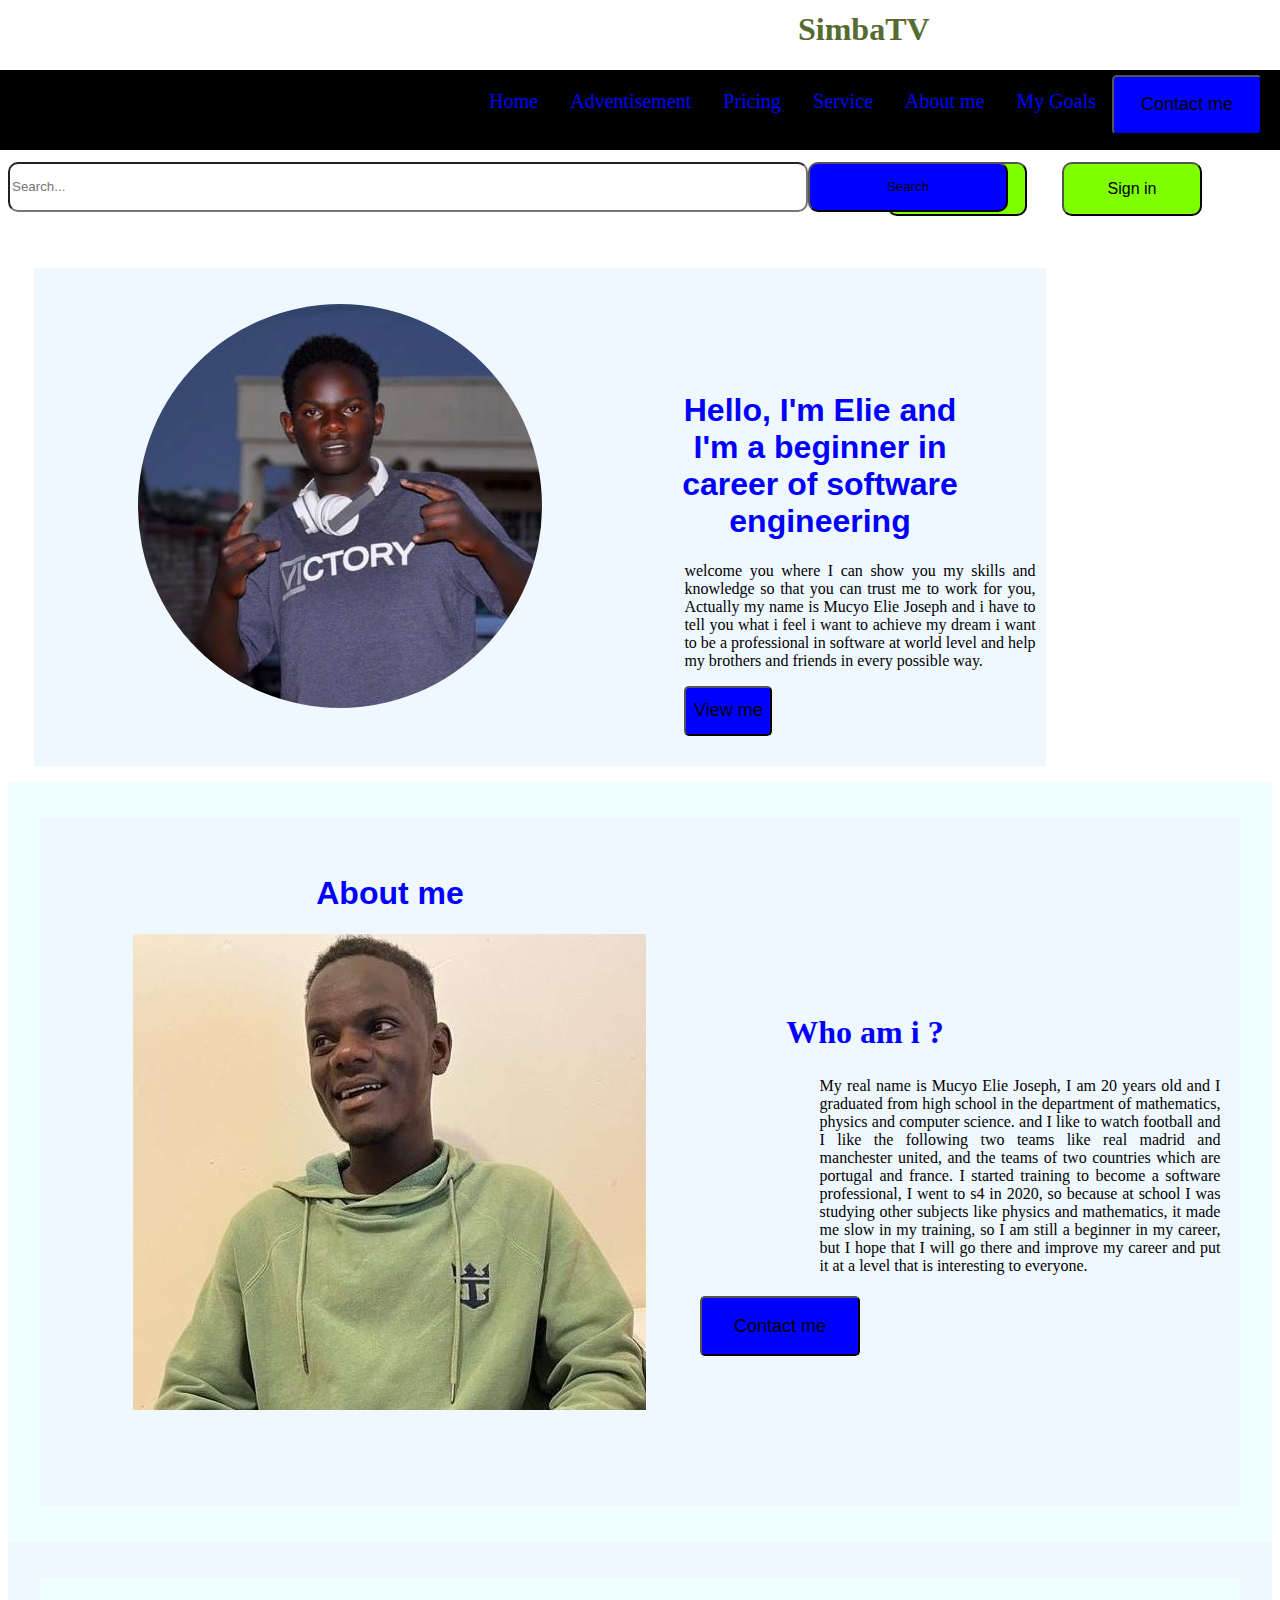
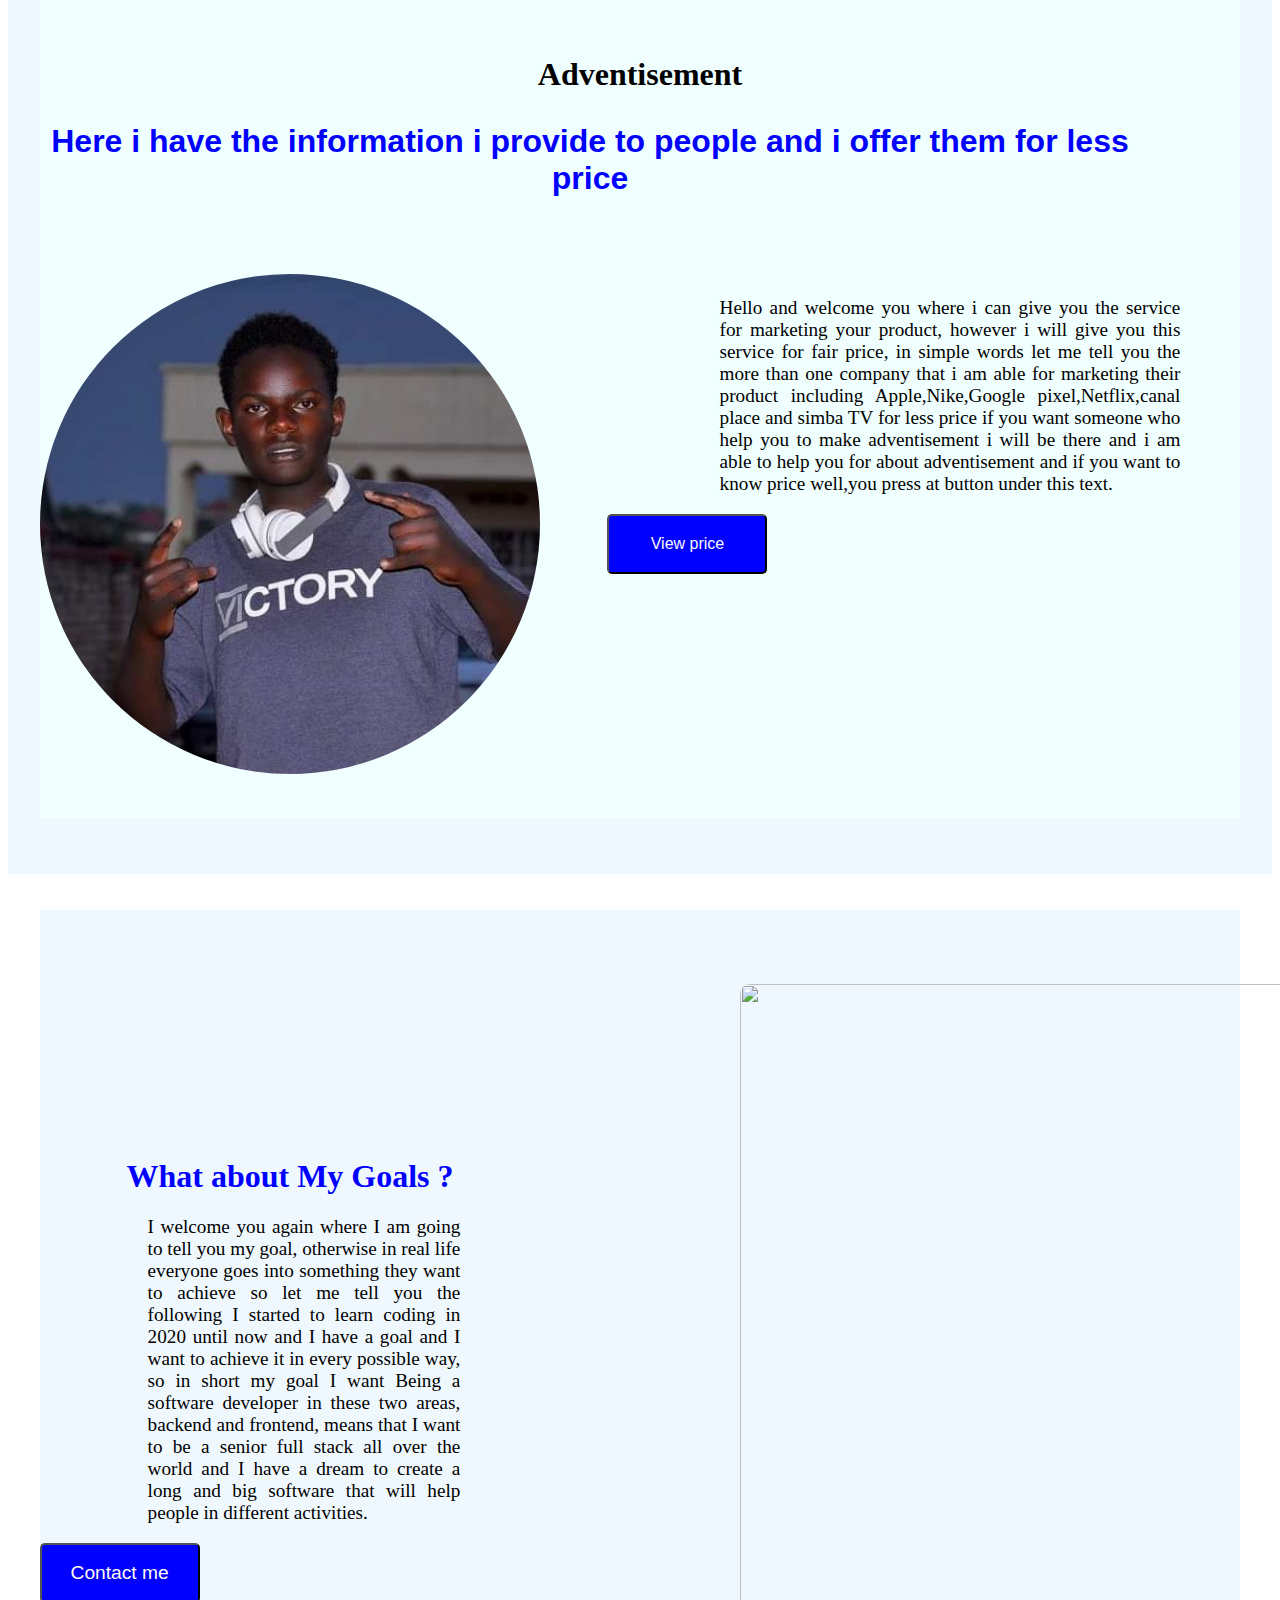
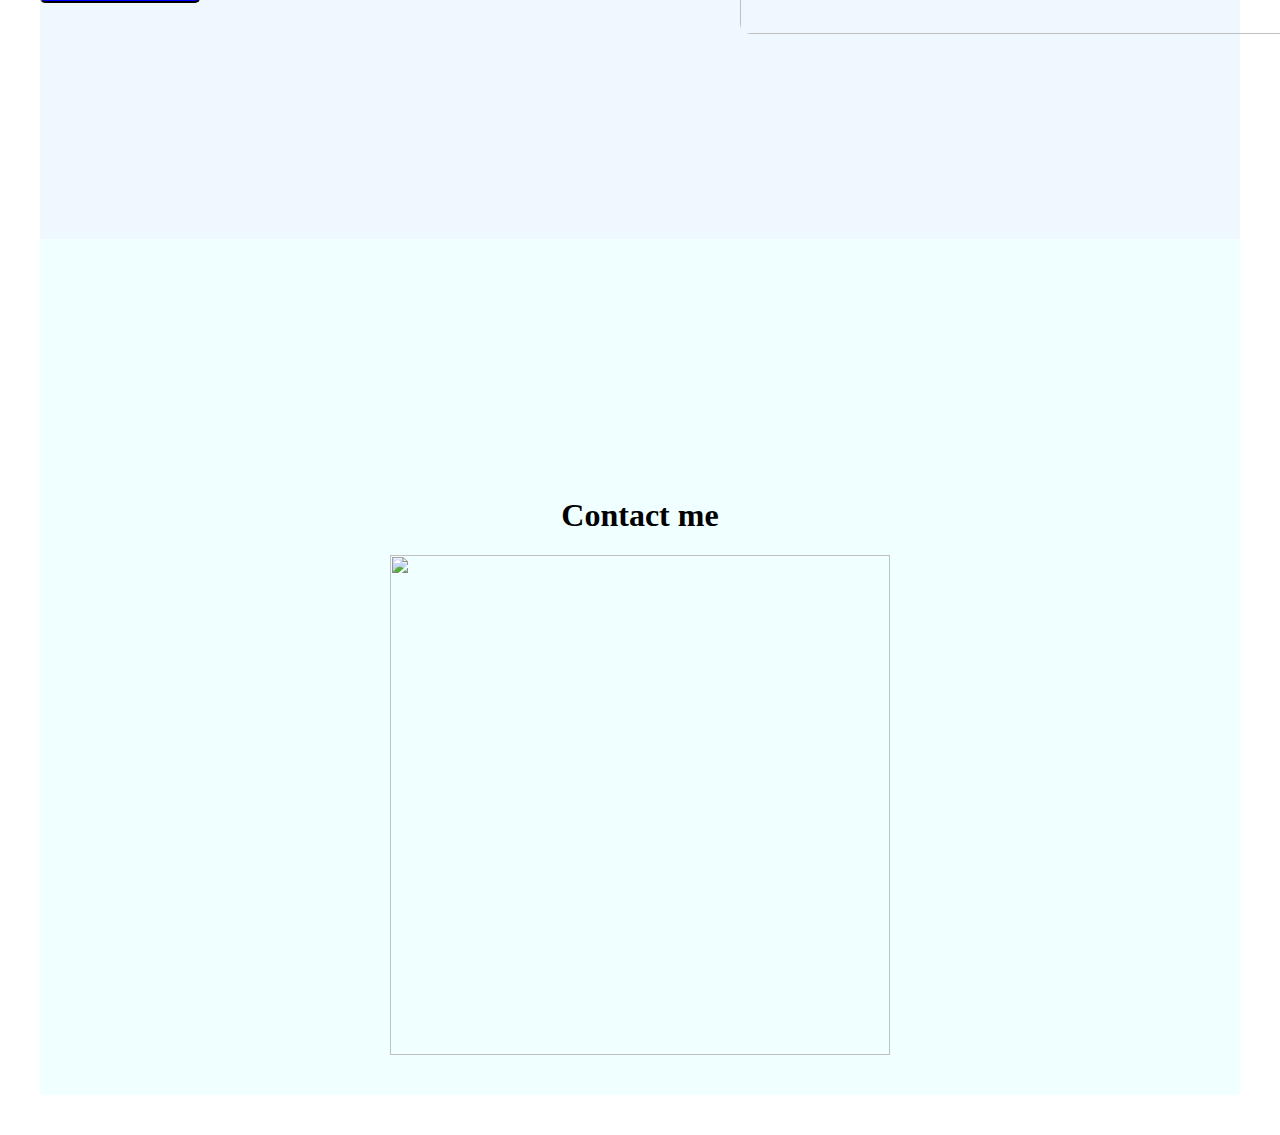
==== commit d186fbcf: "Add files via upload" ====
--- a/index.html
+++ b/index.html
@@ -9,9 +9,10 @@
 <body>
     <header>
         <nav>
+       <h1 class="simba">SimbaTV</h1> 
+        <ul class="one">
           <button class="hey"><a href="#">Contact me</a></button>
-        <ul class="one">
-            <li><a href="#">My Aime</a></li>
+            <li><a href="#">My Goals</a></li>
             <li><a href="#">About me</a></li>
             <li><a href="#">Service</a></li>
             <li><a href="#">Pricing</a></li>
@@ -35,7 +36,7 @@
     <h1>Hello, I'm Elie and I'm a beginner in career of software engineering </h1>
     <p> welcome you where I can show you my skills and knowledge so that  you can trust me to work for you,
      Actually my name is Mucyo Elie Joseph and i have to tell you what i feel i want to achieve my dream  
-     i want to be a professional in software at world level and help my brothers and friends in every possible way<p>
+     i want to be a professional in software at world level and help my brothers and friends in every possible way.<p>
       <button><a href="#">View me</a></button>
     </div>
   </center>
@@ -64,6 +65,7 @@
    if you want someone who help you to make adventisement i will be there and i am able to help you for about adventisement and if you want to know
    price well,you press at button under this text.
   </p>
+  <button><a href="href">View price</a></button>
 <img id="myImage" src="image5.webp">
 <script>
   var images = ["car1.png ", "footballshoes.png","jude.png","apple.png","movie.png","nikesho.png","pixel7.png"];
@@ -77,15 +79,23 @@
 </div><br><br>
 <div class="hello">
 <div class="enzo"><br><br><br>
- <img src="image8.webp">
- <h1>What about My Aime ?</h1>
+ <img src="image2.png">
+ <h1>What about My Goals ?</h1>
  <p>
   I welcome you again where I am going to tell you my goal, otherwise in real life everyone goes into something they want to achieve so let me tell you the following 
   I started to learn coding in 2020 until now and I have a goal and I want to achieve it in every possible way, 
-  so in short my goal I want Being a software developer in these two areas, backend and fontebd,
+  so in short my goal I want Being a software developer in these two areas, backend and frontend,
  means that I want to be a senior full stack all over the world and I have a dream to create a long and big software that will help people in different activities.
  </p>
+ <button><a href="#">Contact me</a></button>
 </div>
+</div>
+<div class="real"><br><br>
+  <div class="really"><br><br>
+    <h1>Contact me</h1>
+    <img src="image7.jpg">
+  <p></p>
+  </div>
 </div>
 </center>
 </body>
--- a/simple.css
+++ b/simple.css
@@ -1,21 +1,49 @@
+.simba{
+  font-size: xx-large;
+  color: darkolivegreen;
+  float: center;
+  margin-left: 800px;
+}
 .one {
   list-style-type: none ;
   overflow: hidden;
-  background-color:aliceblue;
+  background-color:black;
   margin-right: 0px;
   margin-left: 0px;
   margin-top: 0px;
   margin-bottom: 0px;
-
+  height: 80px;
+}
+nav{
+  text-align: left;
+  margin-left: -10px;
+  margin-right: -10px;
+  margin-top: -10px;
+}
+.one button{
+  margin-top: 5px;
+  margin-right: 20px;
+  width: 150px;
+  height: 60px;
+  transition: property 0.3s, background-color 0.3s;
+}
+.one h1{
+  float: left;
+  margin-top: -20px;
+}
+.one button:hover{
+  background-color: chocolate;
+}
+.one a:hover{
+  color:blue;
 }
 .hey{
   background-color: blue;
-  width: 140px;
-  height: 50px;
   font-size: large;
   float: right;
-  border-radius: 10px;
+  border-radius: 5px;
   color: black; 
+  margin-bottom: 10px;
 }
 .hey a{
   text-decoration: none;
@@ -23,6 +51,7 @@
 }
 .one li {
   float: right;
+  margin-top: 6px;
 }
 
 .one li a {
@@ -35,7 +64,9 @@
 }
 
 .one li a:hover {
-  background-color:chartreuse;
+  background-color:whitesmoke;
+  width: 130px;
+  height: 30px;
 }
 .two {
   text-align: center;
@@ -58,9 +89,15 @@
   margin-bottom: 30px;
   font-size: large;
 }
+.two button:hover{
+  background-color: darkorange;
+}
 .two a{
   text-decoration: none;
   color: black;
+}
+.two a:hover{
+  color: blue;
 }
 
 .two h1 {
@@ -71,10 +108,11 @@
   font-weight: bolder;
   font-family:Arial, Helvetica, sans-serif;
   text-align: center;
+  font-size: xx-large;
 }
 
 .two p {
-  font-size: large;
+  font-size: medium;
   background-attachment:scroll;
   position: relative;
   direction:ltr;
@@ -136,12 +174,12 @@
  
   }
   .seen p{ 
+    font-size: medium;
   text-align: left;
   display: flex;
   margin-left: 780px;
   margin-top: 5px;
   font-weight: lighter;
-  font-size: large;
   position: relative;
   padding-right: 20px;
   text-align: justify;
@@ -156,8 +194,9 @@
     font-family: Verdana, Geneva, Tahoma, sans-serif;
     color: blue;
     font-weight: bolder;
-    margin-bottom: -400px;
+    margin-bottom: -100px;
     padding-left: -600px;
+    padding-top: 20px;
   }
   aside{
     margin-right: -50px;
@@ -166,23 +205,42 @@
   }
   .container{
     background-color: aliceblue;
+    width: 100%;
   }
  
 .container h1{
   text-shadow: 20px 20px 50 #444;
+  margin-bottom: 10px;
+  padding-top: 20px;
 }
 .machu{
   background-color:azure;
   width: 95%;
-  padding-bottom: 80px;
+  margin-bottom: 20px;
+  padding-bottom: 40px;
 }
 .container p{
   text-align: left;
-  margin-top: 540px;
+  margin-top: 200px;
   margin-left: 680px;
   font-size: larger;
   padding-right: 60px;
   text-align: justify;
+}
+.machu button{
+  margin-left: 95px;
+  width: 160px;
+  height: 60px;
+  background-color: blue;
+  border-radius: 5px;
+}
+.gross{
+  margin-right: 180px;
+}
+.machu a{
+  text-decoration: none;
+  color: ghostwhite;
+  font-size: larger;
 }
 .you{
   width: 80%;
@@ -212,12 +270,18 @@
 font-weight: bolder;
 }
 .seen button{
-  width: 180px;
-  height: 50px;
-  margin-left: 320px;
+  width: 160px;
+  height: 60px;
+  margin-left: 280px;
   border-radius: 5px;
   background-color: blue;
   margin-top: 5px;
+}
+.seen button:hover{
+  background-color:darkorange;
+}
+.seen a:hover{
+  color:blue;
 }
 .seen a{
   text-decoration: none;
@@ -225,8 +289,7 @@
   color: black;
 }
 .seen img{
-  margin-right: 500px;
-  padding-bottom: 60px;
+  margin-right: 500px
 }
 #myImage{
   width: 500px;
@@ -239,11 +302,11 @@
   width: 95%;
   background-color:aliceblue;
   margin-bottom: -80px;
-  padding-bottom: 400px;
+  padding-bottom: 280px;
 }
 .hello img{
-  width: 600px;
-  height: 550px;
+  width: 580px;
+  height: 650px;
   margin-left: 700px;
   margin-top: 20px;
   border-radius: 10px;
@@ -259,6 +322,250 @@
   padding-left: 108px;
   font-size: larger;
   text-align: justify;
-
-
-}+}
+.hello button{
+  background-color: blue;
+  width: 160px;
+  height: 60px;
+  margin-right: 1050px;
+  border-radius: 5px;
+  font-size: larger;
+}
+.hello a{
+  text-decoration: none;
+  color: floralwhite;
+}
+.really{
+  background-color: azure;
+  width: 95%;
+  padding-top: 200px;
+}
+.really{
+  margin-bottom: 40px;
+  padding-bottom: 20px;
+  backdrop-filter: blur(50px);
+}
+.really img{
+  width: 500px;
+  height: 500px;
+}
+@media (min-width: 475px){
+  .one {
+    list-style-type: none ;
+    overflow: hidden;
+    background-color:black;
+    margin-right: 0px;
+    margin-left: 0px;
+    margin-top: 0px;
+    margin-bottom: 0px;
+  }
+  .seven{
+    width: 140px;
+    height: 54px;
+    float: right;
+    margin-top: -24px;
+    margin-right: 80px;
+    background-color: chartreuse;
+    border-radius: 10px;
+  }
+  
+.three{
+  width: 500px;
+  size: 40px;
+  float: left;
+  margin-top: -60px;
+}
+.three button{
+  width: 200px;
+  height: 50px;
+  background-color: blue;
+  border-radius: 40px;
+}
+}
+@media (min-width: 640px) {
+  .one {
+    list-style-type: none ;
+    overflow: hidden;
+    background-color:black;
+    margin-right: 0px;
+    margin-left: 0px;
+    margin-top: 0px;
+    margin-bottom: 0px;
+  } 
+  .seven{
+    width: 140px;
+    height: 54px;
+    float: right;
+    margin-top: -24px;
+    margin-right: 80px;
+    background-color: chartreuse;
+    border-radius: 10px;
+  }
+  .three{
+    width: 500px;
+    size: 40px;
+    float: left;
+    margin-top: -60px;
+  }
+  .three button{
+    width: 200px;
+    height: 50px;
+    background-color: blue;
+    border-radius: 40px;
+  } 
+
+}
+@media (min-width: 768px) {
+  .one {
+    list-style-type: none ;
+    overflow: hidden;
+    background-color:black;
+    margin-right: 0px;
+    margin-left: 0px;
+    margin-top: 0px;
+    margin-bottom: 0px;
+  }
+  .seven{
+    width: 140px;
+    height: 54px;
+    float: right;
+    margin-top: -24px;
+    margin-right: 80px;
+    background-color: chartreuse;
+    border-radius: 10px;
+  }
+  .three{
+    width: 500px;
+    size: 40px;
+    float: left;
+    margin-top: -60px;
+  }
+  .three button{
+    width: 200px;
+    height: 50px;
+    background-color: blue;
+    border-radius: 40px;
+  } 
+
+
+}
+@media (min-width: 1024px) {
+  .one {
+    list-style-type: none ;
+    overflow: hidden;
+    background-color:black;
+    margin-right: 0px;
+    margin-left: 0px;
+    margin-top: 0px;
+    margin-bottom: 0px;
+  }
+  .seven{
+    width: 140px;
+    height: 54px;
+    float: right;
+    margin-top: -24px;
+    margin-right: 80px;
+    background-color: chartreuse;
+    border-radius: 10px;
+  }
+  .three{
+    width: 500px;
+    size: 40px;
+    float: left;
+    margin-top: -60px;
+  }
+  .three button{
+    width: 200px;
+    height: 50px;
+    background-color: blue;
+    border-radius: 40px;
+  } 
+
+
+}
+@media (min-width: 1280px) {
+  .one {
+    list-style-type: none ;
+    overflow: hidden;
+    background-color:black;
+    margin-right: 0px;
+    margin-left: 0px;
+    margin-top: 0px;
+    margin-bottom: 0px;
+  }
+  .seven{
+    width: 140px;
+    height: 54px;
+    float: right;
+    margin-top: -24px;
+    margin-right: 80px;
+    background-color: chartreuse;
+    border-radius: 10px;
+  }
+  .three{
+    width: 500px;
+    size: 40px;
+    float: left;
+    margin-top: -60px;
+  }
+  .three button{
+    width: 200px;
+    height: 50px;
+    background-color: blue;
+    border-radius: 40px;
+  } 
+
+
+}
+@media (min-width: 1536px) {
+  .one {
+    list-style-type: none ;
+    overflow: hidden;
+    background-color:black;
+    margin-right: 0px;
+    margin-left: 0px;
+    margin-top: 0px;
+    margin-bottom: 0px;
+  }
+  .seven{
+    width: 140px;
+    height: 54px;
+    float: right;
+    margin-top: -24px;
+    margin-right: 80px;
+    background-color: rgb(0, 208, 255);
+    border-radius: 10px;
+  }
+  .three{
+    width: 500px;
+    size: 40px;
+    float: left;
+    margin-top: -60px;
+  }
+  .three button{
+    width: 200px;
+    height: 50px;
+    background-color: blue;
+    border-radius: 40px;
+  } 
+
+
+}
+  @keyframes simba {
+    from{
+      transform: translateX(-300px);
+    }
+    to{
+      transform: translateX(0px);
+    }
+  }
+  .simba{
+    animation: simba;
+    animation-duration: 5s;
+    animation-timing-function:ease-in-out;
+    animation-delay: 5s;
+    animation-fill-mode:forwards;
+    animation-iteration-count: infinite;
+    animation-direction: normal;
+
+  }
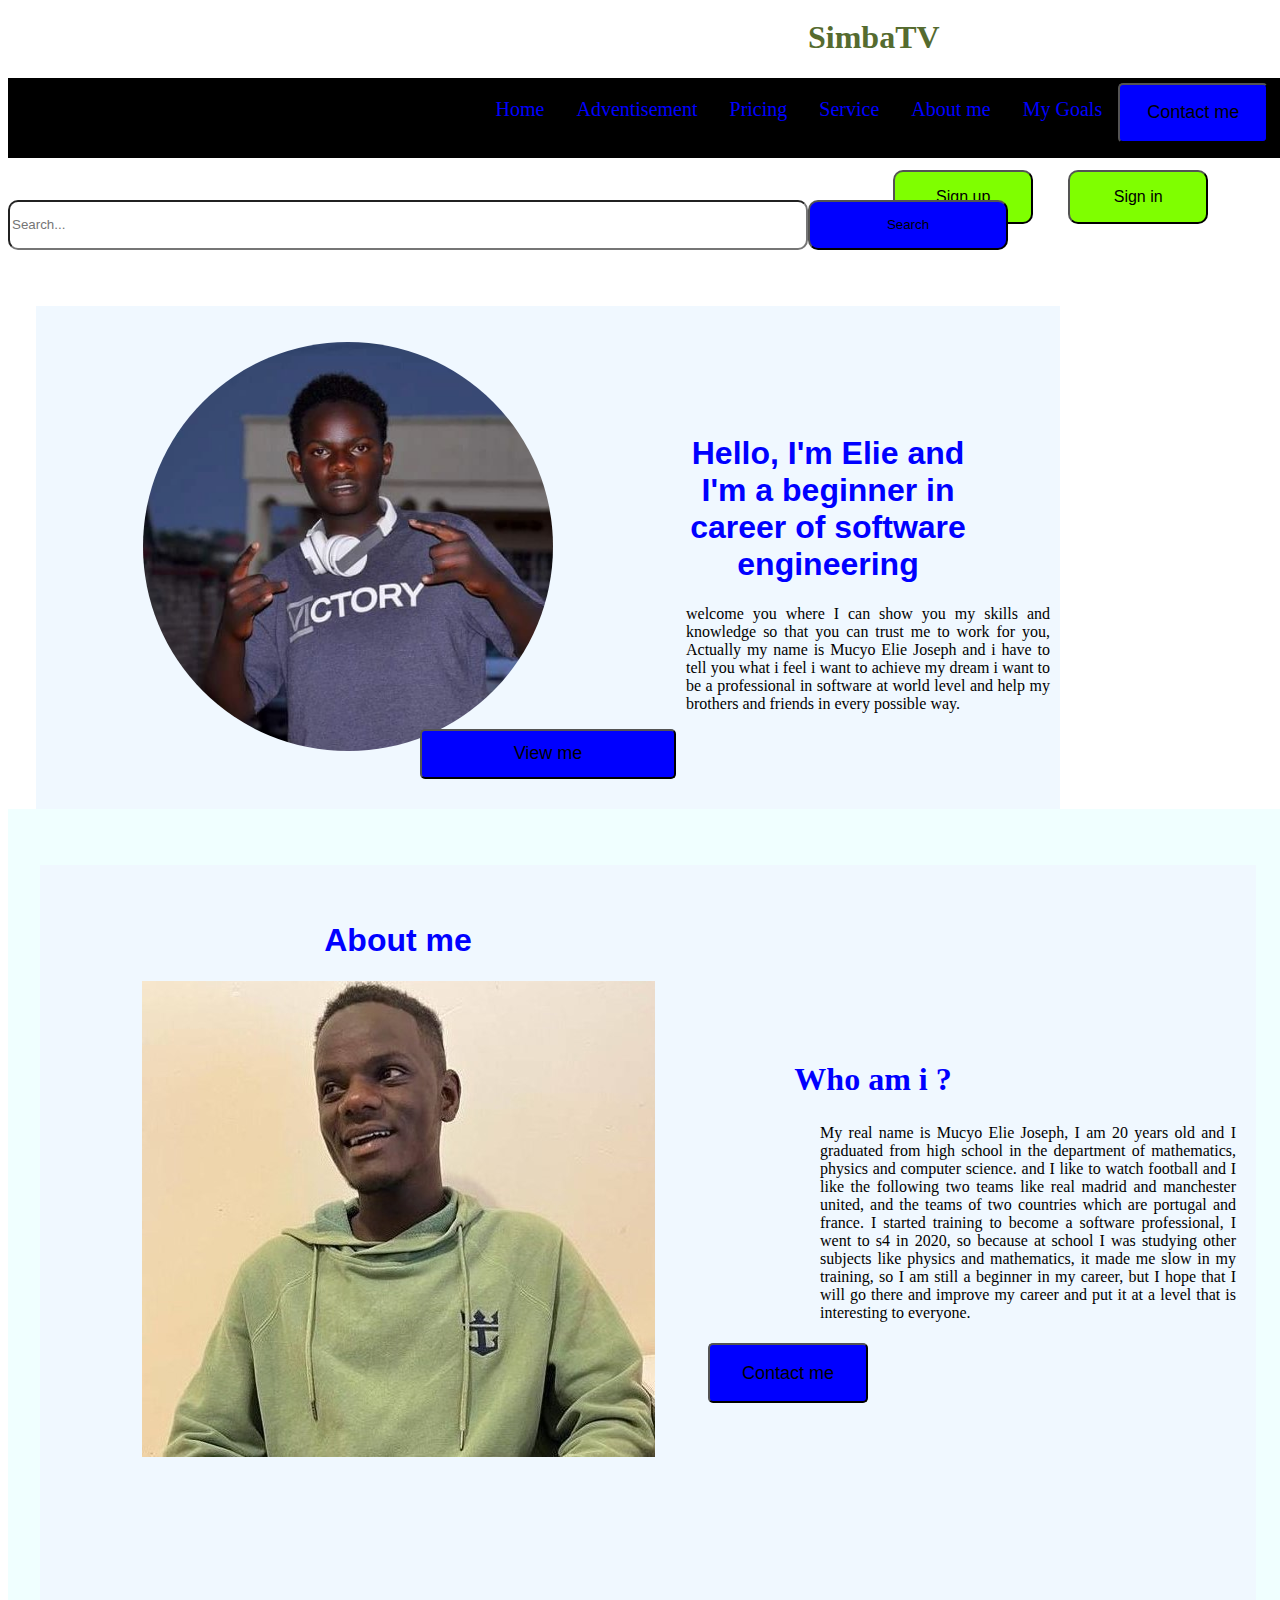
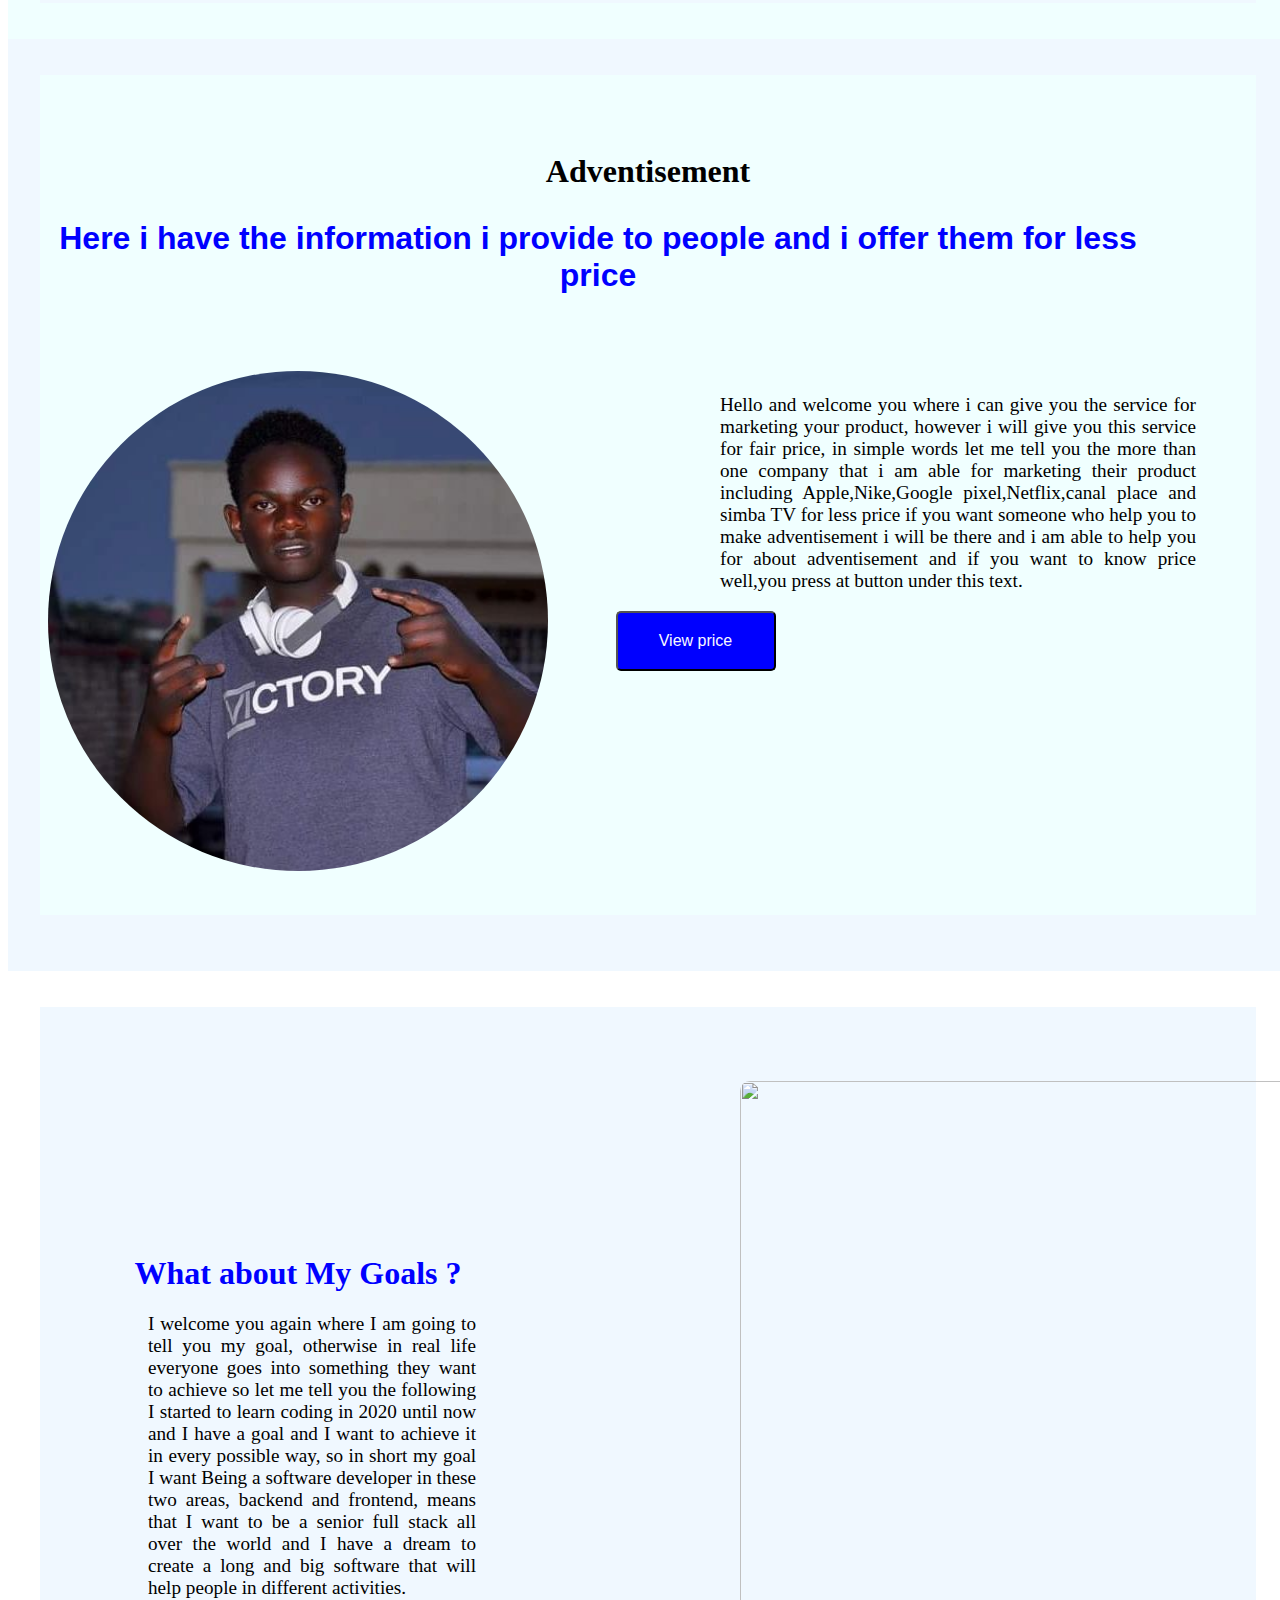
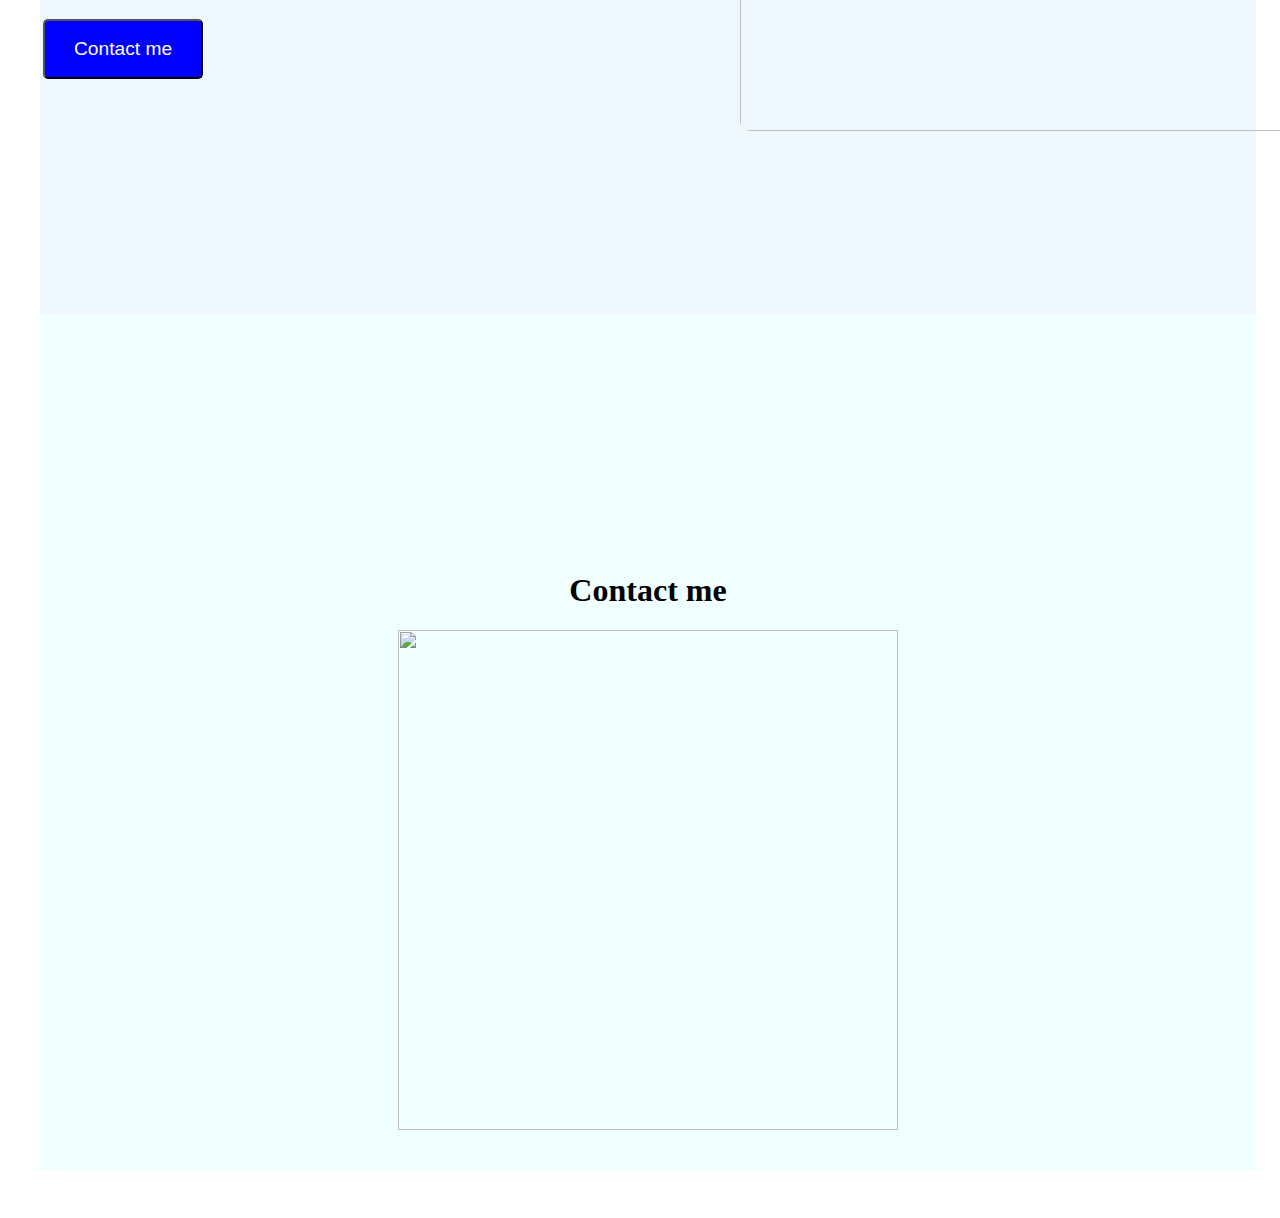
==== commit 2f34cdd5: "Add files via upload" ====
--- a/index.html
+++ b/index.html
@@ -32,12 +32,20 @@
 <div class="two">
   <center>
   <div class="you"><br><br>
+    <div>
     <img src="image5.webp">
+  </div>
+  <div>
     <h1>Hello, I'm Elie and I'm a beginner in career of software engineering </h1>
+  </div>
+  <div>
     <p> welcome you where I can show you my skills and knowledge so that  you can trust me to work for you,
      Actually my name is Mucyo Elie Joseph and i have to tell you what i feel i want to achieve my dream  
      i want to be a professional in software at world level and help my brothers and friends in every possible way.<p>
+    </div>
+    <div>
       <button><a href="#">View me</a></button>
+    </div>
     </div>
   </center>
 </div>
--- a/simple.css
+++ b/simple.css
@@ -3,6 +3,7 @@
   color: darkolivegreen;
   float: center;
   margin-left: 800px;
+  position: relative;
 }
 .one {
   list-style-type: none ;
@@ -13,12 +14,14 @@
   margin-top: 0px;
   margin-bottom: 0px;
   height: 80px;
+  position: relative;
 }
 nav{
   text-align: left;
-  margin-left: -10px;
-  margin-right: -10px;
+  margin-left: -0.2;
+  margin-right: -0.2px;
   margin-top: -10px;
+  position: relative;
 }
 .one button{
   margin-top: 5px;
@@ -26,16 +29,20 @@
   width: 150px;
   height: 60px;
   transition: property 0.3s, background-color 0.3s;
+  position: relative;
 }
 .one h1{
   float: left;
   margin-top: -20px;
+  position: relative;
 }
 .one button:hover{
   background-color: chocolate;
+  position: relative;
 }
 .one a:hover{
   color:blue;
+  position: relative;
 }
 .hey{
   background-color: blue;
@@ -44,14 +51,17 @@
   border-radius: 5px;
   color: black; 
   margin-bottom: 10px;
+  position: relative;
 }
 .hey a{
   text-decoration: none;
   color: black;
+  position: relative;
 }
 .one li {
   float: right;
   margin-top: 6px;
+  position: relative;
 }
 
 .one li a {
@@ -61,15 +71,18 @@
   padding: 14px 16px;
   font-size: 20px;
   text-decoration: none;
+  position: relative;
 }
 
 .one li a:hover {
   background-color:whitesmoke;
   width: 130px;
   height: 30px;
+  position: relative;
 }
 .two {
   text-align: center;
+  position: relative;
 }
 
 .two img {
@@ -77,9 +90,7 @@
   margin-left: -400px;
   border-radius: 400px;
   padding-top: -200px;
-
-  
-  
+  position: relative;
 }
 .two button{
   width: 25%;
@@ -88,16 +99,20 @@
   background-color: blue;
   margin-bottom: 30px;
   font-size: large;
+  position: relative;
 }
 .two button:hover{
   background-color: darkorange;
+  position: relative;
 }
 .two a{
   text-decoration: none;
   color: black;
+  position: relative;
 }
 .two a:hover{
   color: blue;
+  position: relative;
 }
 
 .two h1 {
@@ -109,6 +124,7 @@
   font-family:Arial, Helvetica, sans-serif;
   text-align: center;
   font-size: xx-large;
+  position: relative;
 }
 
 .two p {
@@ -124,6 +140,7 @@
 }
 .elie{
   font-size: xx-large;
+  position: relative;
 }
 .seven{
   width: 140px;
@@ -133,6 +150,7 @@
   margin-right: 80px;
   background-color: chartreuse;
   border-radius: 10px;
+  position: relative;
 }
 
 .three{
@@ -140,12 +158,14 @@
   size: 40px;
   float: left;
   margin-top: -60px;
+  position: relative;
 }
 .three button{
   width: 200px;
   height: 50px;
   background-color: blue;
   border-radius: 40px;
+  position: relative;
 }
 .seth{
   float:right;
@@ -155,21 +175,24 @@
   height: 54px;
   background-color: chartreuse;
   border-radius: 10px;
+  position: relative;
 }
 .seth a{
   text-decoration: none;
   color: black;
   font-size: larger;
+  position: relative;
 }
 .seven a{
   text-decoration: none;
   color:black;
   font-size: larger;
+  position: relative;
 }
   .mbappe{
     background-color:azure;
     width: 100%;
-    height: 80%;
+    position: relative;
     
  
   }
@@ -186,6 +209,7 @@
   }
   .mbappe h1{
     color:blue;
+    position: relative;
   }
     article{
     font-size: xx-large;
@@ -197,6 +221,7 @@
     margin-bottom: -100px;
     padding-left: -600px;
     padding-top: 20px;
+    position: relative;
   }
   aside{
     margin-right: -50px;
@@ -206,18 +231,21 @@
   .container{
     background-color: aliceblue;
     width: 100%;
+    position: relative;
   }
  
 .container h1{
   text-shadow: 20px 20px 50 #444;
   margin-bottom: 10px;
   padding-top: 20px;
+  position: relative;
 }
 .machu{
   background-color:azure;
   width: 95%;
   margin-bottom: 20px;
   padding-bottom: 40px;
+  position: relative;
 }
 .container p{
   text-align: left;
@@ -226,6 +254,7 @@
   font-size: larger;
   padding-right: 60px;
   text-align: justify;
+  position: relative;
 }
 .machu button{
   margin-left: 95px;
@@ -233,14 +262,17 @@
   height: 60px;
   background-color: blue;
   border-radius: 5px;
+  position: relative;
 }
 .gross{
   margin-right: 180px;
+  position: relative;
 }
 .machu a{
   text-decoration: none;
   color: ghostwhite;
   font-size: larger;
+  position: relative;
 }
 .you{
   width: 80%;
@@ -248,19 +280,21 @@
   background-color:aliceblue;
   margin-right: 200px;
   margin-top: 10px;
+  position: relative;
 } 
 .seen{
   background-color: aliceblue;
 width: 95%;
-height: 95%;
-padding-bottom: 150px;
-
+padding-bottom: 200px;
+position: relative;
+margin-top: 20px
 }
 .seen h1{
   margin-right: 500px;
   font-size: xx-large;
   font-weight: bolder;
   font-family: Verdana, Geneva, Tahoma, sans-serif;
+  position: relative;
 }
 .seen h2{
 margin-left: 450px;
@@ -268,6 +302,7 @@
 font-size: xx-large;
 color: blue;
 font-weight: bolder;
+position: relative;
 }
 .seen button{
   width: 160px;
@@ -276,20 +311,25 @@
   border-radius: 5px;
   background-color: blue;
   margin-top: 5px;
+  position: relative;
 }
 .seen button:hover{
   background-color:darkorange;
+  position: relative;
 }
 .seen a:hover{
   color:blue;
+  position: relative;
 }
 .seen a{
   text-decoration: none;
   font-size: large;
   color: black;
+  position: relative;
 }
 .seen img{
-  margin-right: 500px
+  margin-right: 500px;
+  position: relative;
 }
 #myImage{
   width: 500px;
@@ -297,12 +337,14 @@
   margin-right: 700px;
   border-radius: 300px;
   margin-top: -300px;
+  position: relative;
 }
 .enzo{
   width: 95%;
   background-color:aliceblue;
   margin-bottom: -80px;
   padding-bottom: 280px;
+  position: relative;
 }
 .hello img{
   width: 580px;
@@ -310,18 +352,21 @@
   margin-left: 700px;
   margin-top: 20px;
   border-radius: 10px;
+  position: relative;
 }
 .hello h1{
   margin-right: 700px;
   margin-top: -480px;
   font-weight:bolder;
   color:blue;
+  position: relative;
 }
 .hello p{
   margin-right: 780px;
   padding-left: 108px;
   font-size: larger;
   text-align: justify;
+  position: relative;
 }
 .hello button{
   background-color: blue;
@@ -330,226 +375,29 @@
   margin-right: 1050px;
   border-radius: 5px;
   font-size: larger;
+  position: relative;
 }
 .hello a{
   text-decoration: none;
   color: floralwhite;
+  position: relative;
 }
 .really{
   background-color: azure;
   width: 95%;
   padding-top: 200px;
+  position: relative;
 }
 .really{
   margin-bottom: 40px;
   padding-bottom: 20px;
   backdrop-filter: blur(50px);
+  position: relative;
 }
 .really img{
   width: 500px;
   height: 500px;
-}
-@media (min-width: 475px){
-  .one {
-    list-style-type: none ;
-    overflow: hidden;
-    background-color:black;
-    margin-right: 0px;
-    margin-left: 0px;
-    margin-top: 0px;
-    margin-bottom: 0px;
-  }
-  .seven{
-    width: 140px;
-    height: 54px;
-    float: right;
-    margin-top: -24px;
-    margin-right: 80px;
-    background-color: chartreuse;
-    border-radius: 10px;
-  }
-  
-.three{
-  width: 500px;
-  size: 40px;
-  float: left;
-  margin-top: -60px;
-}
-.three button{
-  width: 200px;
-  height: 50px;
-  background-color: blue;
-  border-radius: 40px;
-}
-}
-@media (min-width: 640px) {
-  .one {
-    list-style-type: none ;
-    overflow: hidden;
-    background-color:black;
-    margin-right: 0px;
-    margin-left: 0px;
-    margin-top: 0px;
-    margin-bottom: 0px;
-  } 
-  .seven{
-    width: 140px;
-    height: 54px;
-    float: right;
-    margin-top: -24px;
-    margin-right: 80px;
-    background-color: chartreuse;
-    border-radius: 10px;
-  }
-  .three{
-    width: 500px;
-    size: 40px;
-    float: left;
-    margin-top: -60px;
-  }
-  .three button{
-    width: 200px;
-    height: 50px;
-    background-color: blue;
-    border-radius: 40px;
-  } 
-
-}
-@media (min-width: 768px) {
-  .one {
-    list-style-type: none ;
-    overflow: hidden;
-    background-color:black;
-    margin-right: 0px;
-    margin-left: 0px;
-    margin-top: 0px;
-    margin-bottom: 0px;
-  }
-  .seven{
-    width: 140px;
-    height: 54px;
-    float: right;
-    margin-top: -24px;
-    margin-right: 80px;
-    background-color: chartreuse;
-    border-radius: 10px;
-  }
-  .three{
-    width: 500px;
-    size: 40px;
-    float: left;
-    margin-top: -60px;
-  }
-  .three button{
-    width: 200px;
-    height: 50px;
-    background-color: blue;
-    border-radius: 40px;
-  } 
-
-
-}
-@media (min-width: 1024px) {
-  .one {
-    list-style-type: none ;
-    overflow: hidden;
-    background-color:black;
-    margin-right: 0px;
-    margin-left: 0px;
-    margin-top: 0px;
-    margin-bottom: 0px;
-  }
-  .seven{
-    width: 140px;
-    height: 54px;
-    float: right;
-    margin-top: -24px;
-    margin-right: 80px;
-    background-color: chartreuse;
-    border-radius: 10px;
-  }
-  .three{
-    width: 500px;
-    size: 40px;
-    float: left;
-    margin-top: -60px;
-  }
-  .three button{
-    width: 200px;
-    height: 50px;
-    background-color: blue;
-    border-radius: 40px;
-  } 
-
-
-}
-@media (min-width: 1280px) {
-  .one {
-    list-style-type: none ;
-    overflow: hidden;
-    background-color:black;
-    margin-right: 0px;
-    margin-left: 0px;
-    margin-top: 0px;
-    margin-bottom: 0px;
-  }
-  .seven{
-    width: 140px;
-    height: 54px;
-    float: right;
-    margin-top: -24px;
-    margin-right: 80px;
-    background-color: chartreuse;
-    border-radius: 10px;
-  }
-  .three{
-    width: 500px;
-    size: 40px;
-    float: left;
-    margin-top: -60px;
-  }
-  .three button{
-    width: 200px;
-    height: 50px;
-    background-color: blue;
-    border-radius: 40px;
-  } 
-
-
-}
-@media (min-width: 1536px) {
-  .one {
-    list-style-type: none ;
-    overflow: hidden;
-    background-color:black;
-    margin-right: 0px;
-    margin-left: 0px;
-    margin-top: 0px;
-    margin-bottom: 0px;
-  }
-  .seven{
-    width: 140px;
-    height: 54px;
-    float: right;
-    margin-top: -24px;
-    margin-right: 80px;
-    background-color: rgb(0, 208, 255);
-    border-radius: 10px;
-  }
-  .three{
-    width: 500px;
-    size: 40px;
-    float: left;
-    margin-top: -60px;
-  }
-  .three button{
-    width: 200px;
-    height: 50px;
-    background-color: blue;
-    border-radius: 40px;
-  } 
-
-
+  position: relative;
 }
   @keyframes simba {
     from{
@@ -567,5 +415,22 @@
     animation-fill-mode:forwards;
     animation-iteration-count: infinite;
     animation-direction: normal;
-
-  }
+  }
+  body {
+    column-count: 3;
+  }
+  body {
+    column-width: 150em;
+    max-width: 100%;
+  }
+  body {
+    display: grid;
+    grid-template-columns: 2fr;
+  }
+  
+  .item {
+    flex: 2;
+  }
+  img{
+    max-width: 100%;
+  }